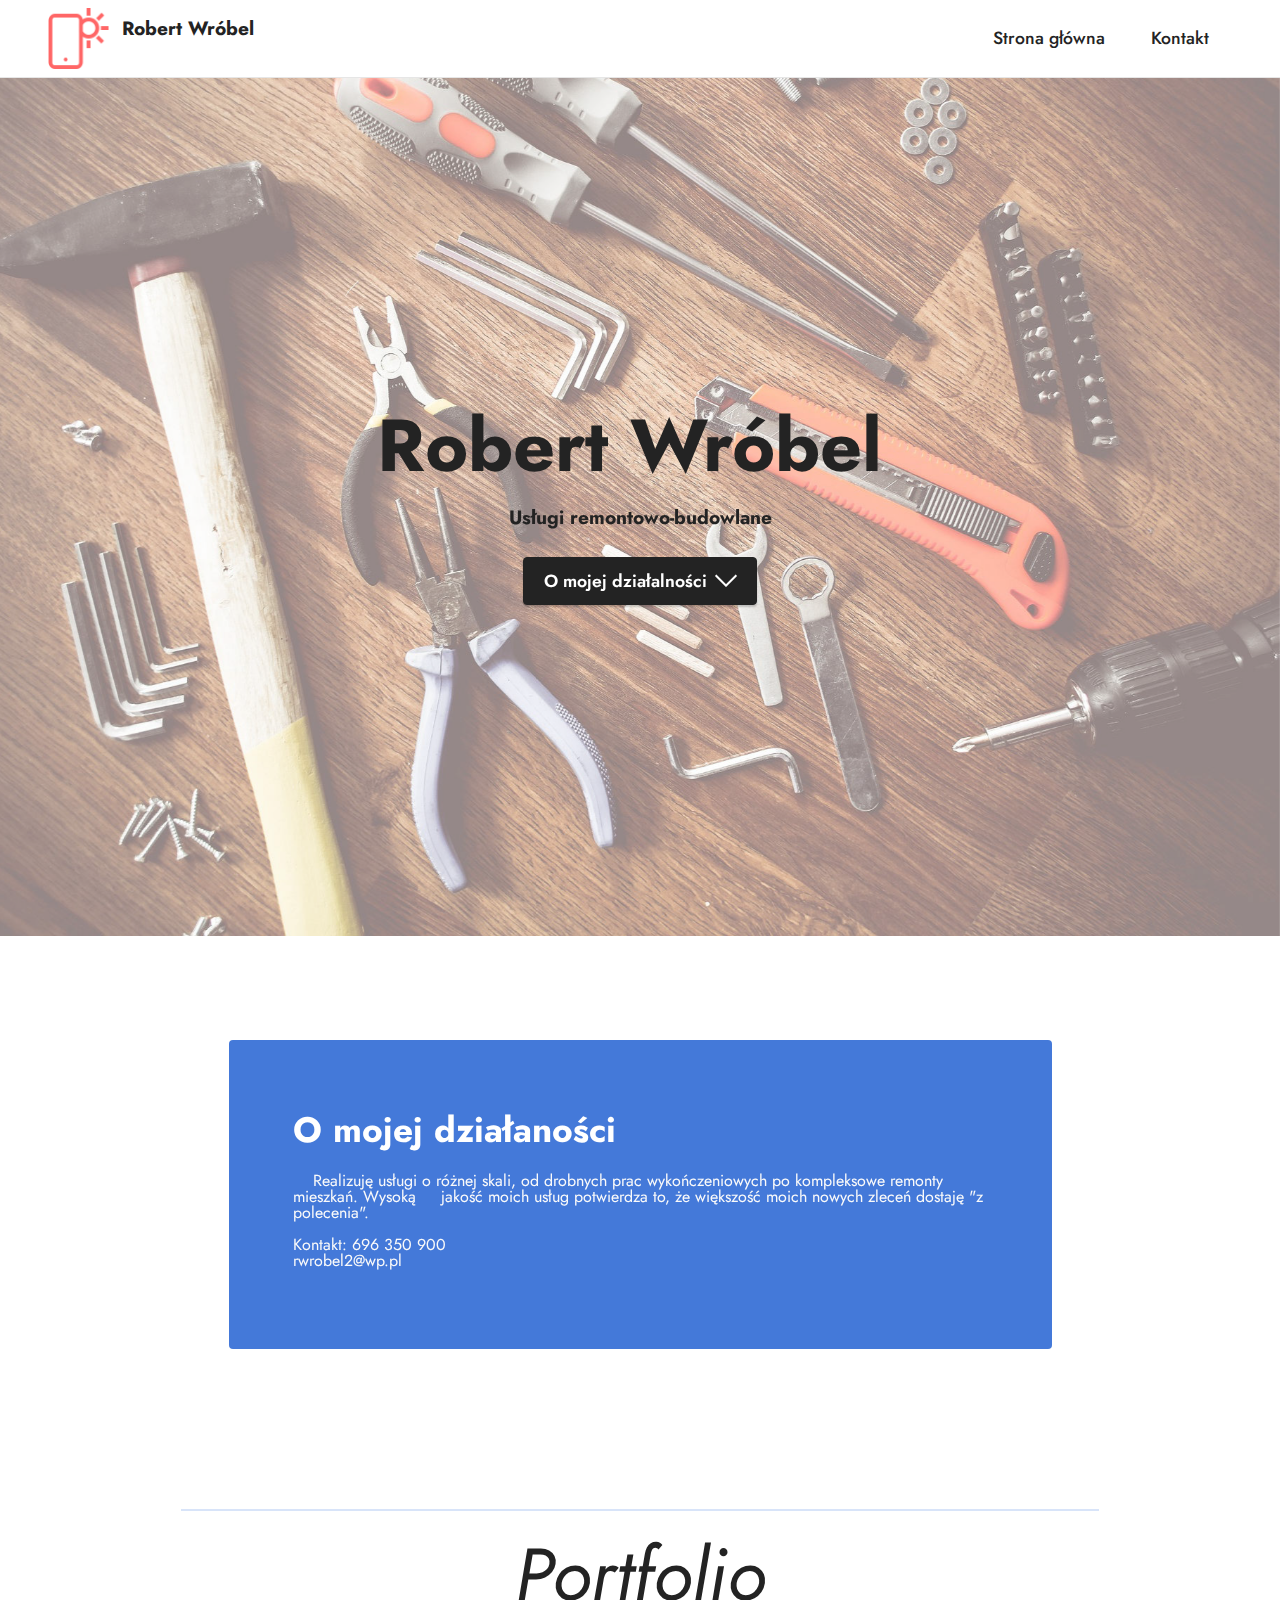
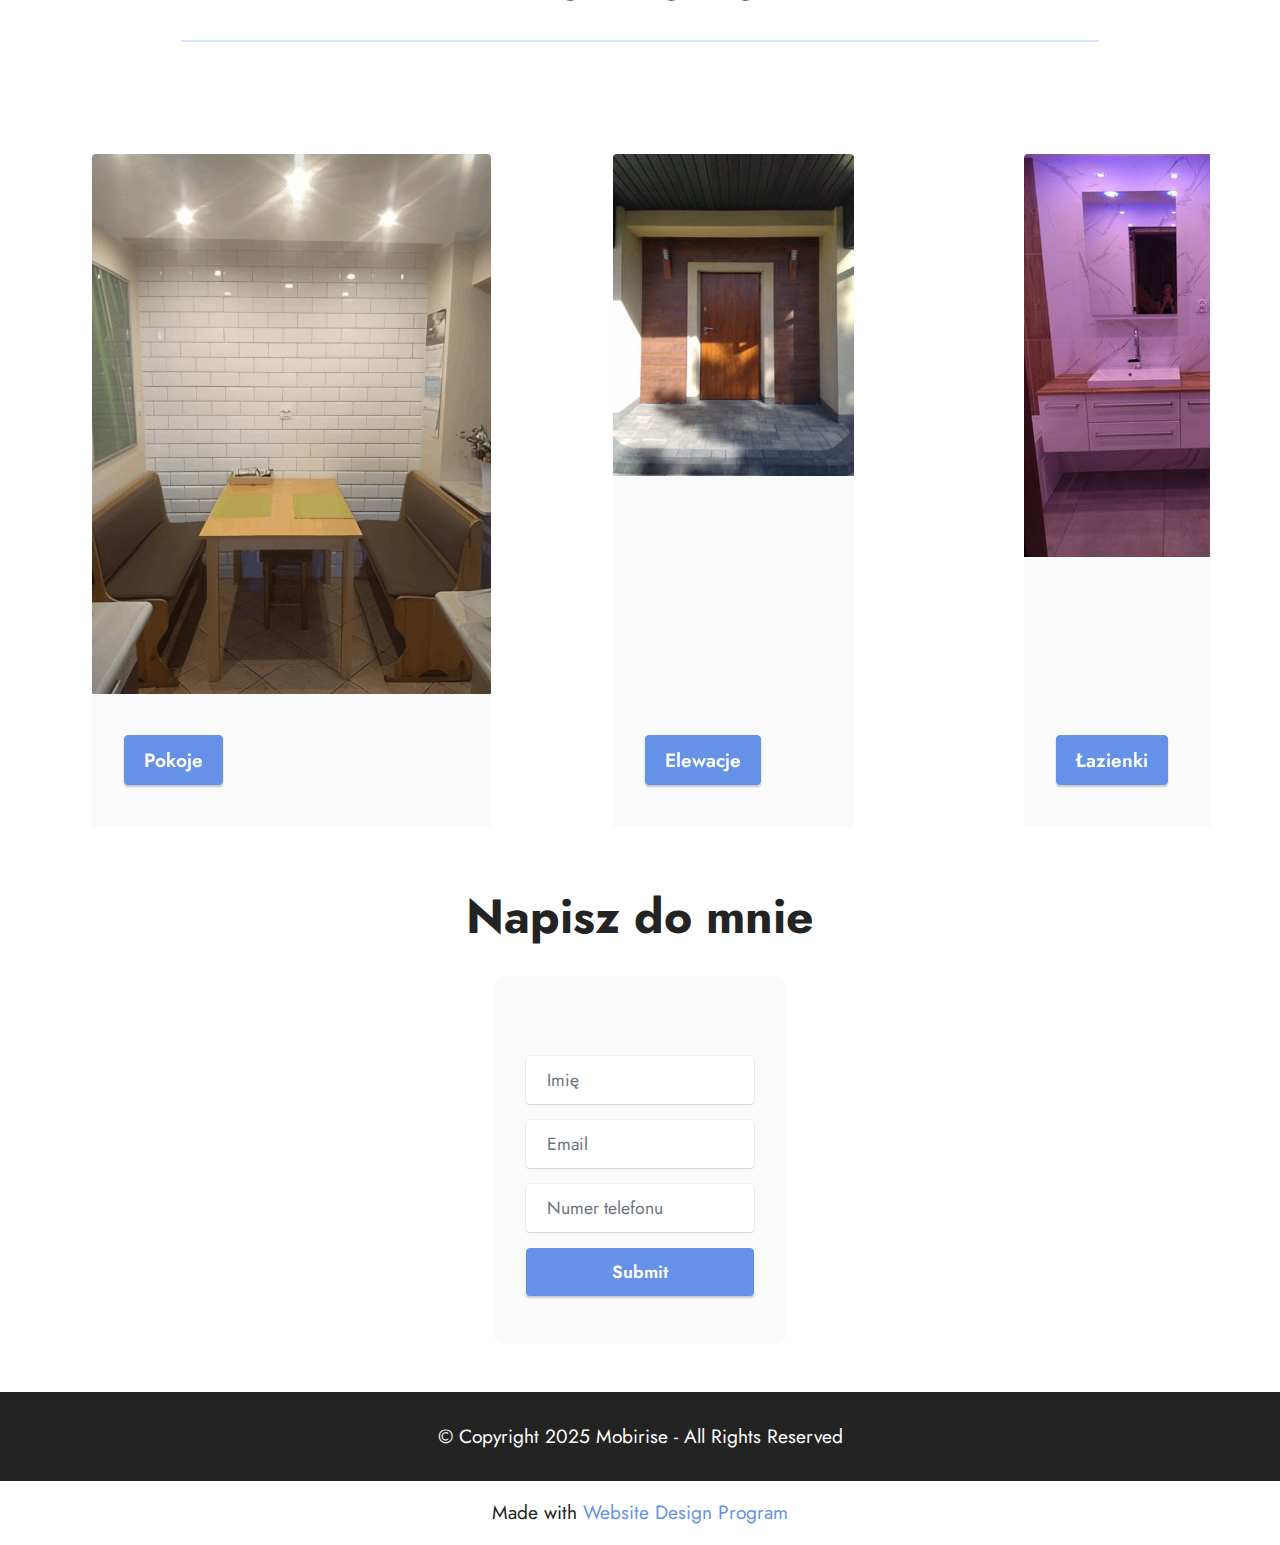
==== index.html @ 6fc80971 "Add files via upload" ====
<!DOCTYPE html>
<html  >
<head>
  <!-- Site made with Mobirise Website Builder v5.7.12, https://mobirise.com -->
  <meta charset="UTF-8">
  <meta http-equiv="X-UA-Compatible" content="IE=edge">
  <meta name="generator" content="Mobirise v5.7.12, mobirise.com">
  <meta name="viewport" content="width=device-width, initial-scale=1, minimum-scale=1">
  <link rel="shortcut icon" href="assets/images/logo.png" type="image/x-icon">
  <meta name="description" content="">
  
  
  <title>Strona główna</title>
  <link rel="stylesheet" href="assets/web/assets/mobirise-icons2/mobirise2.css">
  <link rel="stylesheet" href="assets/bootstrap/css/bootstrap.min.css">
  <link rel="stylesheet" href="assets/bootstrap/css/bootstrap-grid.min.css">
  <link rel="stylesheet" href="assets/bootstrap/css/bootstrap-reboot.min.css">
  <link rel="stylesheet" href="assets/parallax/jarallax.css">
  <link rel="stylesheet" href="assets/dropdown/css/style.css">
  <link rel="stylesheet" href="assets/socicon/css/styles.css">
  <link rel="stylesheet" href="assets/theme/css/style.css">
  <link rel="preload" href="https://fonts.googleapis.com/css?family=Jost:100,200,300,400,500,600,700,800,900,100i,200i,300i,400i,500i,600i,700i,800i,900i&display=swap" as="style" onload="this.onload=null;this.rel='stylesheet'">
  <noscript><link rel="stylesheet" href="https://fonts.googleapis.com/css?family=Jost:100,200,300,400,500,600,700,800,900,100i,200i,300i,400i,500i,600i,700i,800i,900i&display=swap"></noscript>
  <link rel="preload" as="style" href="assets/mobirise/css/mbr-additional.css"><link rel="stylesheet" href="assets/mobirise/css/mbr-additional.css" type="text/css">

  
  
  
</head>
<body>
  
  <section data-bs-version="5.1" class="menu cid-s48OLK6784" once="menu" id="menu1-h">
    
    <nav class="navbar navbar-dropdown navbar-fixed-top navbar-expand-lg">
        <div class="container-fluid">
            <div class="navbar-brand">
                <span class="navbar-logo">
                    <a href="https://mobiri.se">
                        <img src="assets/images/logo.png" alt="Mobirise Website Builder" style="height: 3.8rem;">
                    </a>
                </span>
                <span class="navbar-caption-wrap"><a class="navbar-caption text-black text-primary display-7" href="index.html">Robert Wróbel<br><br></a></span>
            </div>
            <button class="navbar-toggler" type="button" data-toggle="collapse" data-bs-toggle="collapse" data-target="#navbarSupportedContent" data-bs-target="#navbarSupportedContent" aria-controls="navbarNavAltMarkup" aria-expanded="false" aria-label="Toggle navigation">
                <div class="hamburger">
                    <span></span>
                    <span></span>
                    <span></span>
                    <span></span>
                </div>
            </button>
            <div class="collapse navbar-collapse" id="navbarSupportedContent">
                <ul class="navbar-nav nav-dropdown nav-right" data-app-modern-menu="true"><li class="nav-item"><a class="nav-link link text-black text-primary display-4" href="index.html">Strona główna</a></li>
                    <li class="nav-item"><a class="nav-link link text-black text-primary display-4" href="index.html#form7-m">Kontakt</a></li></ul>
                
                
            </div>
        </div>
    </nav>

</section>

<section data-bs-version="5.1" class="header1 cid-s48MCQYojq mbr-fullscreen mbr-parallax-background" id="header1-f">

    

    <div class="mbr-overlay" style="opacity: 0.4; background-color: rgb(255, 255, 255);"></div>

    <div class="align-center container">
        <div class="row justify-content-center">
            <div class="col-12 col-lg-8">
                <h1 class="mbr-section-title mbr-fonts-style mb-3 display-1"><strong>Robert Wróbel&nbsp;</strong></h1>
                
                <p class="mbr-text mbr-fonts-style display-7"><strong>Usługi remontowo-budowlane</strong></p>
                <div class="mbr-section-btn mt-3"><a class="btn btn-black display-4" href="index.html#content15-l"><span class="mobi-mbri mobi-mbri-arrow-down mbr-iconfont mbr-iconfont-btn"></span>O mojej działalności</a></div>
            </div>
        </div>
    </div>
</section>

<section data-bs-version="5.1" class="content15 cid-tux45OP2Up" id="content15-l">

    

    
    
    <div class="container">
        <div class="row justify-content-center">
            <div class="card col-md-12 col-lg-9">
                <div class="card-wrapper">
                    <div class="card-box align-left">
                        <h4 class="card-title mbr-fonts-style mbr-white mb-3 display-5"><strong>O mojej działaności</strong></h4>
                        <p>&nbsp;&nbsp;&nbsp;&nbsp;Realizuję usługi o różnej skali, od drobnych prac wykończeniowych po kompleksowe remonty mieszkań. Wysoką &nbsp;&nbsp;&nbsp;&nbsp;jakość moich usług potwierdza to, że większość moich nowych zleceń dostaję "z polecenia".
<br>     
<br>Kontakt: 696 350 900
<br>                rwrobel2@wp.pl</p><p></p>
                        
                    </div>
                </div>
            </div>
        </div>
    </div>
</section>

<section data-bs-version="5.1" class="content6 cid-tuxdPsAGMu" id="content6-11">
    
    <div class="container">
        <div class="row justify-content-center">
            <div class="col-md-12 col-lg-10">
                <hr class="line">
                <p class="mbr-text align-center mbr-fonts-style my-4 display-1">
                    <em>Portfolio</em></p>
                <hr class="line">
            </div>
        </div>
    </div>
</section>

<section data-bs-version="5.1" class="slider4 mbr-embla cid-tv789LrZRA" id="slider4-13">
    
    
    <div class="position-relative text-center">
        
        <div class="embla mt-4" data-skip-snaps="true" data-align="center" data-contain-scroll="trimSnaps" data-auto-play-interval="5">
            <div class="embla__viewport container">
                <div class="embla__container">
                    
                    
                    <div class="embla__slide slider-image item active" style="margin-left: 1rem; margin-right: 1rem;">
                        <div class="slide-content">
                            <div class="item-wrapper">
                                <div class="item-img">
                                    <img src="assets/images/zrzut-ekranu-2023-01-30-183225-399x540.png" alt="Mobirise Website Builder" data-slide-to="0" data-bs-slide-to="0">
                                </div>
                            </div>
                            <div class="item-content">
                                
                                
                                
                            </div>
                            <div class="mbr-section-btn item-footer mt-2"><a href="pokoje.html" class="btn btn-primary item-btn display-7">Pokoje</a></div>
                        </div>
                    </div><div class="embla__slide slider-image item" style="margin-left: 1rem; margin-right: 1rem;">
                        <div class="slide-content">
                            <div class="item-wrapper">
                                <div class="item-img">
                                    <img src="assets/images/326746802-526355072921376-268804166433820709-n-241x322.jpg" alt="Mobirise Website Builder" data-slide-to="1" data-bs-slide-to="1">
                                </div>
                            </div>
                            <div class="item-content">
                                
                                
                                
                            </div>
                            <div class="mbr-section-btn item-footer mt-2"><a href="page3.html" class="btn btn-primary item-btn display-7">Elewacje</a></div>
                        </div>
                    </div><div class="embla__slide slider-image item" style="margin-left: 1rem; margin-right: 1rem;">
                        <div class="slide-content">
                            <div class="item-wrapper">
                                <div class="item-img">
                                    <img src="assets/images/326949287-3337576243132245-8716366580008917002-n-302x403.jpg" alt="Mobirise Website Builder" data-slide-to="0" data-bs-slide-to="0">
                                </div>
                            </div>
                            <div class="item-content">
                                
                                
                                
                            </div>
                            <div class="mbr-section-btn item-footer mt-2"><a href="lazienki.html" class="btn btn-primary item-btn display-7">Łazienki</a></div>
                        </div>
                    </div>
                    
                </div>
            </div>
            <button class="embla__button embla__button--prev">
                <span class="mobi-mbri mobi-mbri-arrow-prev mbr-iconfont" aria-hidden="true"></span>
                <span class="sr-only visually-hidden visually-hidden">Previous</span>
            </button>
            <button class="embla__button embla__button--next">
                <span class="mobi-mbri mobi-mbri-arrow-next mbr-iconfont" aria-hidden="true"></span>
                <span class="sr-only visually-hidden visually-hidden">Next</span>
            </button>
        </div>
    </div>
</section>

<section data-bs-version="5.1" class="form7 cid-tux4yoYVam" id="form7-m">
    
    
    <div class="container">
        <div class="mbr-section-head">
            <h3 class="mbr-section-title mbr-fonts-style align-center mb-0 display-2">
                <strong>Napisz do mnie</strong></h3>
            
        </div>
        <div class="row justify-content-center mt-4">
            <div class="col-lg-8 mx-auto mbr-form" data-form-type="formoid">
                <form action="https://mobirise.eu/" method="POST" class="mbr-form form-with-styler mx-auto" data-form-title="Form Name"><input type="hidden" name="email" data-form-email="true" value="JzW8FlviLFvSCgoPWXh3o+Fvht8se5a6phlQf7OPJPvnVdCBbpchn88rn/I0ZXKbi/KLEJjmMRMumKN4Ha7NkJmbEX9E3J4EGrkd2JS1GinB0fbEbDfRfJUutS1zzSpu">
                    <p class="mbr-text mbr-fonts-style align-center mb-4 display-7"></p>
                    <div class="row">
                        <div hidden="hidden" data-form-alert="" class="alert alert-success col-12">(wiadomość)</div>
                        <div hidden="hidden" data-form-alert-danger="" class="alert alert-danger col-12">
                            Oops...! some problem!
                        </div>
                    </div>
                    <div class="dragArea row">
                        <div class="col-lg-12 col-md-12 col-sm-12 form-group mb-3" data-for="name">
                            <input type="text" name="name" placeholder="Imię" data-form-field="name" class="form-control" value="" id="name-form7-m">
                        </div>
                        <div class="col-lg-12 col-md-12 col-sm-12 form-group mb-3" data-for="email">
                            <input type="email" name="email" placeholder="Email" data-form-field="email" class="form-control" value="" id="email-form7-m">
                        </div>
                        <div data-for="phone" class="col-lg-12 col-md-12 col-sm-12 form-group mb-3">
                            <input type="tel" name="phone" placeholder="Numer telefonu" data-form-field="phone" class="form-control" value="" id="phone-form7-m">
                        </div>
                        <div class="col-auto mbr-section-btn align-center">
                            <button type="submit" class="btn btn-primary display-4">Submit</button>
                        </div>
                    </div>
                </form>
            </div>
        </div>
    </div>
</section>

<section data-bs-version="5.1" class="footer7 cid-tuxdYWgk5I" once="footers" id="footer7-12">

    

    

    <div class="container">
        <div class="media-container-row align-center mbr-white">
            <div class="col-12">
                <p class="mbr-text mb-0 mbr-fonts-style display-7">
                    © Copyright 2025 Mobirise - All Rights Reserved
                </p>
            </div>
        </div>
    </div>
</section><section class="display-7" style="padding: 0;align-items: center;justify-content: center;flex-wrap: wrap;    align-content: center;display: flex;position: relative;height: 4rem;"><a href="https://mobiri.se/" style="flex: 1 1;height: 4rem;position: absolute;width: 100%;z-index: 1;"><img alt="" style="height: 4rem;" src="[data-uri]"></a><p style="margin: 0;text-align: center;" class="display-7">Made with &#8204;</p><a style="z-index:1" href="https://mobirise.com/builder/web-design-program.html">Website Design Program</a></section><script src="assets/bootstrap/js/bootstrap.bundle.min.js"></script>  <script src="assets/parallax/jarallax.js"></script>  <script src="assets/smoothscroll/smooth-scroll.js"></script>  <script src="assets/ytplayer/index.js"></script>  <script src="assets/dropdown/js/navbar-dropdown.js"></script>  <script src="assets/embla/embla.min.js"></script>  <script src="assets/embla/script.js"></script>  <script src="assets/theme/js/script.js"></script>  <script src="assets/formoid/formoid.min.js"></script>  
  
  
</body>
</html>
---- assets/web/assets/mobirise-icons2/mobirise2.css ----
@font-face {
  font-family: 'Moririse2';
  font-display: swap;
  src:  url('mobirise2.eot?f2bix4');
  src:  url('mobirise2.eot?f2bix4#iefix') format('embedded-opentype'),
    url('mobirise2.ttf?f2bix4') format('truetype'),
    url('mobirise2.woff?f2bix4') format('woff'),
    url('mobirise2.svg?f2bix4#mobirise2') format('svg');
  font-weight: normal;
  font-style: normal;
}

[class^="mobi-"], [class*=" mobi-"] {
  /* use !important to prevent issues with browser extensions that change fonts */
  font-family: 'Moririse2' !important;
  speak: none;
  font-style: normal;
  font-weight: normal;
  font-variant: normal;
  text-transform: none;
  line-height: 1;

  /* Better Font Rendering =========== */
  -webkit-font-smoothing: antialiased;
  -moz-osx-font-smoothing: grayscale;
}

.mobi-mbri-add-submenu:before {
  content: "\e900";
}
.mobi-mbri-alert:before {
  content: "\e901";
}
.mobi-mbri-align-center:before {
  content: "\e902";
}
.mobi-mbri-align-justify:before {
  content: "\e903";
}
.mobi-mbri-align-left:before {
  content: "\e904";
}
.mobi-mbri-align-right:before {
  content: "\e905";
}
.mobi-mbri-android:before {
  content: "\e906";
}
.mobi-mbri-apple:before {
  content: "\e907";
}
.mobi-mbri-arrow-down:before {
  content: "\e908";
}
.mobi-mbri-arrow-next:before {
  content: "\e909";
}
.mobi-mbri-arrow-prev:before {
  content: "\e90a";
}
.mobi-mbri-arrow-up:before {
  content: "\e90b";
}
.mobi-mbri-bold:before {
  content: "\e90c";
}
.mobi-mbri-bookmark:before {
  content: "\e90d";
}
.mobi-mbri-bootstrap:before {
  content: "\e90e";
}
.mobi-mbri-briefcase:before {
  content: "\e90f";
}
.mobi-mbri-browse:before {
  content: "\e910";
}
.mobi-mbri-bulleted-list:before {
  content: "\e911";
}
.mobi-mbri-calendar:before {
  content: "\e912";
}
.mobi-mbri-camera:before {
  content: "\e913";
}
.mobi-mbri-cart-add:before {
  content: "\e914";
}
.mobi-mbri-cart-full:before {
  content: "\e915";
}
.mobi-mbri-cash:before {
  content: "\e916";
}
.mobi-mbri-change-style:before {
  content: "\e917";
}
.mobi-mbri-chat:before {
  content: "\e918";
}
.mobi-mbri-clock:before {
  content: "\e919";
}
.mobi-mbri-close:before {
  content: "\e91a";
}
.mobi-mbri-cloud:before {
  content: "\e91b";
}
.mobi-mbri-code:before {
  content: "\e91c";
}
.mobi-mbri-contact-form:before {
  content: "\e91d";
}
.mobi-mbri-credit-card:before {
  content: "\e91e";
}
.mobi-mbri-cursor-click:before {
  content: "\e91f";
}
.mobi-mbri-cust-feedback:before {
  content: "\e920";
}
.mobi-mbri-database:before {
  content: "\e921";
}
.mobi-mbri-delivery:before {
  content: "\e922";
}
.mobi-mbri-desktop:before {
  content: "\e923";
}
.mobi-mbri-devices:before {
  content: "\e924";
}
.mobi-mbri-down:before {
  content: "\e925";
}
.mobi-mbri-download-2:before {
  content: "\e926";
}
.mobi-mbri-download:before {
  content: "\e927";
}
.mobi-mbri-drag-n-drop-2:before {
  content: "\e928";
}
.mobi-mbri-drag-n-drop:before {
  content: "\e929";
}
.mobi-mbri-edit-2:before {
  content: "\e92a";
}
.mobi-mbri-edit:before {
  content: "\e92b";
}
.mobi-mbri-error:before {
  content: "\e92c";
}
.mobi-mbri-extension:before {
  content: "\e92d";
}
.mobi-mbri-features:before {
  content: "\e92e";
}
.mobi-mbri-file:before {
  content: "\e92f";
}
.mobi-mbri-flag:before {
  content: "\e930";
}
.mobi-mbri-folder:before {
  content: "\e931";
}
.mobi-mbri-gift:before {
  content: "\e932";
}
.mobi-mbri-github:before {
  content: "\e933";
}
.mobi-mbri-globe-2:before {
  content: "\e934";
}
.mobi-mbri-globe:before {
  content: "\e935";
}
.mobi-mbri-growing-chart:before {
  content: "\e936";
}
.mobi-mbri-hearth:before {
  content: "\e937";
}
.mobi-mbri-help:before {
  content: "\e938";
}
.mobi-mbri-home:before {
  content: "\e939";
}
.mobi-mbri-hot-cup:before {
  content: "\e93a";
}
.mobi-mbri-idea:before {
  content: "\e93b";
}
.mobi-mbri-image-gallery:before {
  content: "\e93c";
}
.mobi-mbri-image-slider:before {
  content: "\e93d";
}
.mobi-mbri-info:before {
  content: "\e93e";
}
.mobi-mbri-italic:before {
  content: "\e93f";
}
.mobi-mbri-key:before {
  content: "\e940";
}
.mobi-mbri-laptop:before {
  content: "\e941";
}
.mobi-mbri-layers:before {
  content: "\e942";
}
.mobi-mbri-left-right:before {
  content: "\e943";
}
.mobi-mbri-left:before {
  content: "\e944";
}
.mobi-mbri-letter:before {
  content: "\e945";
}
.mobi-mbri-like:before {
  content: "\e946";
}
.mobi-mbri-link:before {
  content: "\e947";
}
.mobi-mbri-lock:before {
  content: "\e948";
}
.mobi-mbri-login:before {
  content: "\e949";
}
.mobi-mbri-logout:before {
  content: "\e94a";
}
.mobi-mbri-magic-stick:before {
  content: "\e94b";
}
.mobi-mbri-map-pin:before {
  content: "\e94c";
}
.mobi-mbri-menu:before {
  content: "\e94d";
}
.mobi-mbri-mobile-2:before {
  content: "\e94e";
}
.mobi-mbri-mobile-horizontal:before {
  content: "\e94f";
}
.mobi-mbri-mobile:before {
  content: "\e950";
}
.mobi-mbri-mobirise:before {
  content: "\e951";
}
.mobi-mbri-more-horizontal:before {
  content: "\e952";
}
.mobi-mbri-more-vertical:before {
  content: "\e953";
}
.mobi-mbri-music:before {
  content: "\e954";
}
.mobi-mbri-new-file:before {
  content: "\e955";
}
.mobi-mbri-numbered-list:before {
  content: "\e956";
}
.mobi-mbri-opened-folder:before {
  content: "\e957";
}
.mobi-mbri-pages:before {
  content: "\e958";
}
.mobi-mbri-paper-plane:before {
  content: "\e959";
}
.mobi-mbri-paperclip:before {
  content: "\e95a";
}
.mobi-mbri-phone:before {
  content: "\e95b";
}
.mobi-mbri-photo:before {
  content: "\e95c";
}
.mobi-mbri-photos:before {
  content: "\e95d";
}
.mobi-mbri-pin:before {
  content: "\e95e";
}
.mobi-mbri-play:before {
  content: "\e95f";
}
.mobi-mbri-plus:before {
  content: "\e960";
}
.mobi-mbri-preview:before {
  content: "\e961";
}
.mobi-mbri-print:before {
  content: "\e962";
}
.mobi-mbri-protect:before {
  content: "\e963";
}
.mobi-mbri-question:before {
  content: "\e964";
}
.mobi-mbri-quote-left:before {
  content: "\e965";
}
.mobi-mbri-quote-right:before {
  content: "\e966";
}
.mobi-mbri-redo:before {
  content: "\e967";
}
.mobi-mbri-refresh:before {
  content: "\e968";
}
.mobi-mbri-responsive-2:before {
  content: "\e969";
}
.mobi-mbri-responsive:before {
  content: "\e96a";
}
.mobi-mbri-right:before {
  content: "\e96b";
}
.mobi-mbri-rocket:before {
  content: "\e96c";
}
.mobi-mbri-sad-face:before {
  content: "\e96d";
}
.mobi-mbri-sale:before {
  content: "\e96e";
}
.mobi-mbri-save:before {
  content: "\e96f";
}
.mobi-mbri-search:before {
  content: "\e970";
}
.mobi-mbri-setting-2:before {
  content: "\e971";
}
.mobi-mbri-setting-3:before {
  content: "\e972";
}
.mobi-mbri-setting:before {
  content: "\e973";
}
.mobi-mbri-share:before {
  content: "\e974";
}
.mobi-mbri-shopping-bag:before {
  content: "\e975";
}
.mobi-mbri-shopping-basket:before {
  content: "\e976";
}
.mobi-mbri-shopping-cart:before {
  content: "\e977";
}
.mobi-mbri-sites:before {
  content: "\e978";
}
.mobi-mbri-smile-face:before {
  content: "\e979";
}
.mobi-mbri-speed:before {
  content: "\e97a";
}
.mobi-mbri-star:before {
  content: "\e97b";
}
.mobi-mbri-success:before {
  content: "\e97c";
}
.mobi-mbri-sun:before {
  content: "\e97d";
}
.mobi-mbri-sun2:before {
  content: "\e97e";
}
.mobi-mbri-tablet-vertical:before {
  content: "\e97f";
}
.mobi-mbri-tablet:before {
  content: "\e980";
}
.mobi-mbri-target:before {
  content: "\e981";
}
.mobi-mbri-timer:before {
  content: "\e982";
}
.mobi-mbri-to-ftp:before {
  content: "\e983";
}
.mobi-mbri-to-local-drive:before {
  content: "\e984";
}
.mobi-mbri-touch-swipe:before {
  content: "\e985";
}
.mobi-mbri-touch:before {
  content: "\e986";
}
.mobi-mbri-trash:before {
  content: "\e987";
}
.mobi-mbri-underline:before {
  content: "\e988";
}
.mobi-mbri-undo:before {
  content: "\e989";
}
.mobi-mbri-unlink:before {
  content: "\e98a";
}
.mobi-mbri-unlock:before {
  content: "\e98b";
}
.mobi-mbri-up-down:before {
  content: "\e98c";
}
.mobi-mbri-up:before {
  content: "\e98d";
}
.mobi-mbri-update:before {
  content: "\e98e";
}
.mobi-mbri-upload-2:before {
  content: "\e98f";
}
.mobi-mbri-upload:before {
  content: "\e990";
}
.mobi-mbri-user-2:before {
  content: "\e991";
}
.mobi-mbri-user:before {
  content: "\e992";
}
.mobi-mbri-users:before {
  content: "\e993";
}
.mobi-mbri-video-play:before {
  content: "\e994";
}
.mobi-mbri-video:before {
  content: "\e995";
}
.mobi-mbri-watch:before {
  content: "\e996";
}
.mobi-mbri-website-theme-2:before {
  content: "\e997";
}
.mobi-mbri-website-theme:before {
  content: "\e998";
}
.mobi-mbri-wifi:before {
  content: "\e999";
}
.mobi-mbri-windows:before {
  content: "\e99a";
}
.mobi-mbri-zoom-in:before {
  content: "\e99b";
}
.mobi-mbri-zoom-out:before {
  content: "\e99c";
}
---- assets/parallax/jarallax.css ----
.jarallax {
    position: relative;
    z-index: 0;
}
.jarallax > .jarallax-img {
    position: absolute;
    object-fit: cover;
    /* support for plugin https://github.com/bfred-it/object-fit-images */
    font-family: 'object-fit: cover;';
    top: 0;
    left: 0;
    width: 100%;
    height: 100%;
    z-index: -1;
}
---- assets/dropdown/css/style.css ----
.navbar-dropdown {
  left: 0;
  padding: 0;
  position: absolute;
  right: 0;
  top: 0;
  transition: all 0.45s ease;
  z-index: 1030;
  background: #282828; }
  .navbar-dropdown .navbar-logo {
    margin-right: 0.8rem;
    transition: margin 0.3s ease-in-out;
    vertical-align: middle; }
    .navbar-dropdown .navbar-logo img {
      height: 3.125rem;
      transition: all 0.3s ease-in-out; }
    .navbar-dropdown .navbar-logo.mbr-iconfont {
      font-size: 3.125rem;
      line-height: 3.125rem; }
  .navbar-dropdown .navbar-caption {
    font-weight: 700;
    white-space: normal;
    vertical-align: -4px;
    line-height: 3.125rem !important; }
    .navbar-dropdown .navbar-caption, .navbar-dropdown .navbar-caption:hover {
      color: inherit;
      text-decoration: none; }
  .navbar-dropdown .mbr-iconfont + .navbar-caption {
    vertical-align: -1px; }
  .navbar-dropdown.navbar-fixed-top {
    position: fixed; }
  .navbar-dropdown .navbar-brand span {
    vertical-align: -4px; }
  .navbar-dropdown.bg-color.transparent {
    background: none; }
  .navbar-dropdown.navbar-short .navbar-brand {
    padding: 0.625rem 0; }
    .navbar-dropdown.navbar-short .navbar-brand span {
      vertical-align: -1px; }
  .navbar-dropdown.navbar-short .navbar-caption {
    line-height: 2.375rem !important;
    vertical-align: -2px; }
  .navbar-dropdown.navbar-short .navbar-logo {
    margin-right: 0.5rem; }
    .navbar-dropdown.navbar-short .navbar-logo img {
      height: 2.375rem; }
    .navbar-dropdown.navbar-short .navbar-logo.mbr-iconfont {
      font-size: 2.375rem;
      line-height: 2.375rem; }
  .navbar-dropdown.navbar-short .mbr-table-cell {
    height: 3.625rem; }
  .navbar-dropdown .navbar-close {
    left: 0.6875rem;
    position: fixed;
    top: 0.75rem;
    z-index: 1000; }
  .navbar-dropdown .hamburger-icon {
    content: "";
    display: inline-block;
    vertical-align: middle;
    width: 16px;
    -webkit-box-shadow: 0 -6px 0 1px #282828,0 0 0 1px #282828,0 6px 0 1px #282828;
    -moz-box-shadow: 0 -6px 0 1px #282828,0 0 0 1px #282828,0 6px 0 1px #282828;
    box-shadow: 0 -6px 0 1px #282828,0 0 0 1px #282828,0 6px 0 1px #282828; }

.dropdown-menu .dropdown-toggle[data-toggle="dropdown-submenu"]::after {
  border-bottom: 0.35em solid transparent;
  border-left: 0.35em solid;
  border-right: 0;
  border-top: 0.35em solid transparent;
  margin-left: 0.3rem; }

.dropdown-menu .dropdown-item:focus {
  outline: 0; }

.nav-dropdown {
  font-size: 0.75rem;
  font-weight: 500;
  height: auto !important; }
  .nav-dropdown .nav-btn {
    padding-left: 1rem; }
  .nav-dropdown .link {
    margin: .667em 1.667em;
    font-weight: 500;
    padding: 0;
    transition: color .2s ease-in-out; }
    .nav-dropdown .link.dropdown-toggle {
      margin-right: 2.583em; }
      .nav-dropdown .link.dropdown-toggle::after {
        margin-left: .25rem;
        border-top: 0.35em solid;
        border-right: 0.35em solid transparent;
        border-left: 0.35em solid transparent;
        border-bottom: 0; }
      .nav-dropdown .link.dropdown-toggle[aria-expanded="true"] {
        margin: 0;
        padding: 0.667em 3.263em  0.667em 1.667em; }
  .nav-dropdown .link::after,
  .nav-dropdown .dropdown-item::after {
    color: inherit; }
  .nav-dropdown .btn {
    font-size: 0.75rem;
    font-weight: 700;
    letter-spacing: 0;
    margin-bottom: 0;
    padding-left: 1.25rem;
    padding-right: 1.25rem; }
  .nav-dropdown .dropdown-menu {
    border-radius: 0;
    border: 0;
    left: 0;
    margin: 0;
    padding-bottom: 1.25rem;
    padding-top: 1.25rem;
    position: relative; }
  .nav-dropdown .dropdown-submenu {
    margin-left: 0.125rem;
    top: 0; }
  .nav-dropdown .dropdown-item {
    font-weight: 500;
    line-height: 2;
    padding: 0.3846em 4.615em 0.3846em 1.5385em;
    position: relative;
    transition: color .2s ease-in-out, background-color .2s ease-in-out; }
    .nav-dropdown .dropdown-item::after {
      margin-top: -0.3077em;
      position: absolute;
      right: 1.1538em;
      top: 50%; }
    .nav-dropdown .dropdown-item:focus, .nav-dropdown .dropdown-item:hover {
      background: none; }

@media (max-width: 767px) {
  .nav-dropdown.navbar-toggleable-sm {
    bottom: 0;
    display: none;
    left: 0;
    overflow-x: hidden;
    position: fixed;
    top: 0;
    transform: translateX(-100%);
    -ms-transform: translateX(-100%);
    -webkit-transform: translateX(-100%);
    width: 18.75rem;
    z-index: 999; } }
.nav-dropdown.navbar-toggleable-xl {
  bottom: 0;
  display: none;
  left: 0;
  overflow-x: hidden;
  position: fixed;
  top: 0;
  transform: translateX(-100%);
  -ms-transform: translateX(-100%);
  -webkit-transform: translateX(-100%);
  width: 18.75rem;
  z-index: 999; }

.nav-dropdown-sm {
  display: block !important;
  overflow-x: hidden;
  overflow: auto;
  padding-top: 3.875rem; }
  .nav-dropdown-sm::after {
    content: "";
    display: block;
    height: 3rem;
    width: 100%; }
  .nav-dropdown-sm.collapse.in ~ .navbar-close {
    display: block !important; }
  .nav-dropdown-sm.collapsing, .nav-dropdown-sm.collapse.in {
    transform: translateX(0);
    -ms-transform: translateX(0);
    -webkit-transform: translateX(0);
    transition: all 0.25s ease-out;
    -webkit-transition: all 0.25s ease-out;
    background: #282828; }
  .nav-dropdown-sm.collapsing[aria-expanded="false"] {
    transform: translateX(-100%);
    -ms-transform: translateX(-100%);
    -webkit-transform: translateX(-100%); }
  .nav-dropdown-sm .nav-item {
    display: block;
    margin-left: 0 !important;
    padding-left: 0; }
  .nav-dropdown-sm .link,
  .nav-dropdown-sm .dropdown-item {
    border-top: 1px dotted rgba(255, 255, 255, 0.1);
    font-size: 0.8125rem;
    line-height: 1.6;
    margin: 0 !important;
    padding: 0.875rem 2.4rem 0.875rem 1.5625rem !important;
    position: relative;
    white-space: normal; }
    .nav-dropdown-sm .link:focus, .nav-dropdown-sm .link:hover,
    .nav-dropdown-sm .dropdown-item:focus,
    .nav-dropdown-sm .dropdown-item:hover {
      background: rgba(0, 0, 0, 0.2) !important;
      color: #c0a375; }
  .nav-dropdown-sm .nav-btn {
    position: relative;
    padding: 1.5625rem 1.5625rem 0 1.5625rem; }
    .nav-dropdown-sm .nav-btn::before {
      border-top: 1px dotted rgba(255, 255, 255, 0.1);
      content: "";
      left: 0;
      position: absolute;
      top: 0;
      width: 100%; }
    .nav-dropdown-sm .nav-btn + .nav-btn {
      padding-top: 0.625rem; }
      .nav-dropdown-sm .nav-btn + .nav-btn::before {
        display: none; }
  .nav-dropdown-sm .btn {
    padding: 0.625rem 0; }
  .nav-dropdown-sm .dropdown-toggle[data-toggle="dropdown-submenu"]::after {
    margin-left: .25rem;
    border-top: 0.35em solid;
    border-right: 0.35em solid transparent;
    border-left: 0.35em solid transparent;
    border-bottom: 0; }
  .nav-dropdown-sm .dropdown-toggle[data-toggle="dropdown-submenu"][aria-expanded="true"]::after {
    border-top: 0;
    border-right: 0.35em solid transparent;
    border-left: 0.35em solid transparent;
    border-bottom: 0.35em solid; }
  .nav-dropdown-sm .dropdown-menu {
    margin: 0;
    padding: 0;
    position: relative;
    top: 0;
    left: 0;
    width: 100%;
    border: 0;
    float: none;
    border-radius: 0;
    background: none; }
  .nav-dropdown-sm .dropdown-submenu {
    left: 100%;
    margin-left: 0.125rem;
    margin-top: -1.25rem;
    top: 0; }

.navbar-toggleable-sm .nav-dropdown .dropdown-menu {
  position: absolute; }

.navbar-toggleable-sm .nav-dropdown .dropdown-submenu {
  left: 100%;
  margin-left: 0.125rem;
  margin-top: -1.25rem;
  top: 0; }

.navbar-toggleable-sm.opened .nav-dropdown .dropdown-menu {
  position: relative; }

.navbar-toggleable-sm.opened .nav-dropdown .dropdown-submenu {
  left: 0;
  margin-left: 00rem;
  margin-top: 0rem;
  top: 0; }

.is-builder .nav-dropdown.collapsing {
  transition: none !important; }
---- assets/socicon/css/styles.css ----
@charset "UTF-8";

@font-face {
  font-family: 'Socicon';
  src:  url('../fonts/socicon.eot');
  src:  url('../fonts/socicon.eot?#iefix') format('embedded-opentype'),
    url('../fonts/socicon.woff2') format('woff2'),
    url('../fonts/socicon.ttf') format('truetype'),
    url('../fonts/socicon.woff') format('woff'),
    url('../fonts/socicon.svg#socicon') format('svg');
  font-weight: normal;
  font-style: normal;
  font-display: swap;
}

[data-icon]:before {
  font-family: "socicon" !important;
  content: attr(data-icon);
  font-style: normal !important;
  font-weight: normal !important;
  font-variant: normal !important;
  text-transform: none !important;
  speak: none;
  line-height: 1;
  -webkit-font-smoothing: antialiased;
  -moz-osx-font-smoothing: grayscale;
}

[class^="socicon-"], [class*=" socicon-"] {
  /* use !important to prevent issues with browser extensions that change fonts */
  font-family: 'Socicon' !important;
  speak: none;
  font-style: normal;
  font-weight: normal;
  font-variant: normal;
  text-transform: none;
  line-height: 1;

  /* Better Font Rendering =========== */
  -webkit-font-smoothing: antialiased;
  -moz-osx-font-smoothing: grayscale;
}

.socicon-eitaa:before {
  content: "\e97c";
}
.socicon-soroush:before {
  content: "\e97d";
}
.socicon-bale:before {
  content: "\e97e";
}
.socicon-zazzle:before {
  content: "\e97b";
}
.socicon-society6:before {
  content: "\e97a";
}
.socicon-redbubble:before {
  content: "\e979";
}
.socicon-avvo:before {
  content: "\e978";
}
.socicon-stitcher:before {
  content: "\e977";
}
.socicon-googlehangouts:before {
  content: "\e974";
}
.socicon-dlive:before {
  content: "\e975";
}
.socicon-vsco:before {
  content: "\e976";
}
.socicon-flipboard:before {
  content: "\e973";
}
.socicon-ubuntu:before {
  content: "\e958";
}
.socicon-artstation:before {
  content: "\e959";
}
.socicon-invision:before {
  content: "\e95a";
}
.socicon-torial:before {
  content: "\e95b";
}
.socicon-collectorz:before {
  content: "\e95c";
}
.socicon-seenthis:before {
  content: "\e95d";
}
.socicon-googleplaymusic:before {
  content: "\e95e";
}
.socicon-debian:before {
  content: "\e95f";
}
.socicon-filmfreeway:before {
  content: "\e960";
}
.socicon-gnome:before {
  content: "\e961";
}
.socicon-itchio:before {
  content: "\e962";
}
.socicon-jamendo:before {
  content: "\e963";
}
.socicon-mix:before {
  content: "\e964";
}
.socicon-sharepoint:before {
  content: "\e965";
}
.socicon-tinder:before {
  content: "\e966";
}
.socicon-windguru:before {
  content: "\e967";
}
.socicon-cdbaby:before {
  content: "\e968";
}
.socicon-elementaryos:before {
  content: "\e969";
}
.socicon-stage32:before {
  content: "\e96a";
}
.socicon-tiktok:before {
  content: "\e96b";
}
.socicon-gitter:before {
  content: "\e96c";
}
.socicon-letterboxd:before {
  content: "\e96d";
}
.socicon-threema:before {
  content: "\e96e";
}
.socicon-splice:before {
  content: "\e96f";
}
.socicon-metapop:before {
  content: "\e970";
}
.socicon-naver:before {
  content: "\e971";
}
.socicon-remote:before {
  content: "\e972";
}
.socicon-internet:before {
  content: "\e957";
}
.socicon-moddb:before {
  content: "\e94b";
}
.socicon-indiedb:before {
  content: "\e94c";
}
.socicon-traxsource:before {
  content: "\e94d";
}
.socicon-gamefor:before {
  content: "\e94e";
}
.socicon-pixiv:before {
  content: "\e94f";
}
.socicon-myanimelist:before {
  content: "\e950";
}
.socicon-blackberry:before {
  content: "\e951";
}
.socicon-wickr:before {
  content: "\e952";
}
.socicon-spip:before {
  content: "\e953";
}
.socicon-napster:before {
  content: "\e954";
}
.socicon-beatport:before {
  content: "\e955";
}
.socicon-hackerone:before {
  content: "\e956";
}
.socicon-hackernews:before {
  content: "\e946";
}
.socicon-smashwords:before {
  content: "\e947";
}
.socicon-kobo:before {
  content: "\e948";
}
.socicon-bookbub:before {
  content: "\e949";
}
.socicon-mailru:before {
  content: "\e94a";
}
.socicon-gitlab:before {
  content: "\e945";
}
.socicon-instructables:before {
  content: "\e944";
}
.socicon-portfolio:before {
  content: "\e943";
}
.socicon-codered:before {
  content: "\e940";
}
.socicon-origin:before {
  content: "\e941";
}
.socicon-nextdoor:before {
  content: "\e942";
}
.socicon-udemy:before {
  content: "\e93f";
}
.socicon-livemaster:before {
  content: "\e93e";
}
.socicon-crunchbase:before {
  content: "\e93b";
}
.socicon-homefy:before {
  content: "\e93c";
}
.socicon-calendly:before {
  content: "\e93d";
}
.socicon-realtor:before {
  content: "\e90f";
}
.socicon-tidal:before {
  content: "\e910";
}
.socicon-qobuz:before {
  content: "\e911";
}
.socicon-natgeo:before {
  content: "\e912";
}
.socicon-mastodon:before {
  content: "\e913";
}
.socicon-unsplash:before {
  content: "\e914";
}
.socicon-homeadvisor:before {
  content: "\e915";
}
.socicon-angieslist:before {
  content: "\e916";
}
.socicon-codepen:before {
  content: "\e917";
}
.socicon-slack:before {
  content: "\e918";
}
.socicon-openaigym:before {
  content: "\e919";
}
.socicon-logmein:before {
  content: "\e91a";
}
.socicon-fiverr:before {
  content: "\e91b";
}
.socicon-gotomeeting:before {
  content: "\e91c";
}
.socicon-aliexpress:before {
  content: "\e91d";
}
.socicon-guru:before {
  content: "\e91e";
}
.socicon-appstore:before {
  content: "\e91f";
}
.socicon-homes:before {
  content: "\e920";
}
.socicon-zoom:before {
  content: "\e921";
}
.socicon-alibaba:before {
  content: "\e922";
}
.socicon-craigslist:before {
  content: "\e923";
}
.socicon-wix:before {
  content: "\e924";
}
.socicon-redfin:before {
  content: "\e925";
}
.socicon-googlecalendar:before {
  content: "\e926";
}
.socicon-shopify:before {
  content: "\e927";
}
.socicon-freelancer:before {
  content: "\e928";
}
.socicon-seedrs:before {
  content: "\e929";
}
.socicon-bing:before {
  content: "\e92a";
}
.socicon-doodle:before {
  content: "\e92b";
}
.socicon-bonanza:before {
  content: "\e92c";
}
.socicon-squarespace:before {
  content: "\e92d";
}
.socicon-toptal:before {
  content: "\e92e";
}
.socicon-gust:before {
  content: "\e92f";
}
.socicon-ask:before {
  content: "\e930";
}
.socicon-trulia:before {
  content: "\e931";
}
.socicon-loomly:before {
  content: "\e932";
}
.socicon-ghost:before {
  content: "\e933";
}
.socicon-upwork:before {
  content: "\e934";
}
.socicon-fundable:before {
  content: "\e935";
}
.socicon-booking:before {
  content: "\e936";
}
.socicon-googlemaps:before {
  content: "\e937";
}
.socicon-zillow:before {
  content: "\e938";
}
.socicon-niconico:before {
  content: "\e939";
}
.socicon-toneden:before {
  content: "\e93a";
}
.socicon-augment:before {
  content: "\e908";
}
.socicon-bitbucket:before {
  content: "\e909";
}
.socicon-fyuse:before {
  content: "\e90a";
}
.socicon-yt-gaming:before {
  content: "\e90b";
}
.socicon-sketchfab:before {
  content: "\e90c";
}
.socicon-mobcrush:before {
  content: "\e90d";
}
.socicon-microsoft:before {
  content: "\e90e";
}
.socicon-pandora:before {
  content: "\e907";
}
.socicon-messenger:before {
  content: "\e906";
}
.socicon-gamewisp:before {
  content: "\e905";
}
.socicon-bloglovin:before {
  content: "\e904";
}
.socicon-tunein:before {
  content: "\e903";
}
.socicon-gamejolt:before {
  content: "\e901";
}
.socicon-trello:before {
  content: "\e902";
}
.socicon-spreadshirt:before {
  content: "\e900";
}
.socicon-500px:before {
  content: "\e000";
}
.socicon-8tracks:before {
  content: "\e001";
}
.socicon-airbnb:before {
  content: "\e002";
}
.socicon-alliance:before {
  content: "\e003";
}
.socicon-amazon:before {
  content: "\e004";
}
.socicon-amplement:before {
  content: "\e005";
}
.socicon-android:before {
  content: "\e006";
}
.socicon-angellist:before {
  content: "\e007";
}
.socicon-apple:before {
  content: "\e008";
}
.socicon-appnet:before {
  content: "\e009";
}
.socicon-baidu:before {
  content: "\e00a";
}
.socicon-bandcamp:before {
  content: "\e00b";
}
.socicon-battlenet:before {
  content: "\e00c";
}
.socicon-mixer:before {
  content: "\e00d";
}
.socicon-bebee:before {
  content: "\e00e";
}
.socicon-bebo:before {
  content: "\e00f";
}
.socicon-behance:before {
  content: "\e010";
}
.socicon-blizzard:before {
  content: "\e011";
}
.socicon-blogger:before {
  content: "\e012";
}
.socicon-buffer:before {
  content: "\e013";
}
.socicon-chrome:before {
  content: "\e014";
}
.socicon-coderwall:before {
  content: "\e015";
}
.socicon-curse:before {
  content: "\e016";
}
.socicon-dailymotion:before {
  content: "\e017";
}
.socicon-deezer:before {
  content: "\e018";
}
.socicon-delicious:before {
  content: "\e019";
}
.socicon-deviantart:before {
  content: "\e01a";
}
.socicon-diablo:before {
  content: "\e01b";
}
.socicon-digg:before {
  content: "\e01c";
}
.socicon-discord:before {
  content: "\e01d";
}
.socicon-disqus:before {
  content: "\e01e";
}
.socicon-douban:before {
  content: "\e01f";
}
.socicon-draugiem:before {
  content: "\e020";
}
.socicon-dribbble:before {
  content: "\e021";
}
.socicon-drupal:before {
  content: "\e022";
}
.socicon-ebay:before {
  content: "\e023";
}
.socicon-ello:before {
  content: "\e024";
}
.socicon-endomodo:before {
  content: "\e025";
}
.socicon-envato:before {
  content: "\e026";
}
.socicon-etsy:before {
  content: "\e027";
}
.socicon-facebook:before {
  content: "\e028";
}
.socicon-feedburner:before {
  content: "\e029";
}
.socicon-filmweb:before {
  content: "\e02a";
}
.socicon-firefox:before {
  content: "\e02b";
}
.socicon-flattr:before {
  content: "\e02c";
}
.socicon-flickr:before {
  content: "\e02d";
}
.socicon-formulr:before {
  content: "\e02e";
}
.socicon-forrst:before {
  content: "\e02f";
}
.socicon-foursquare:before {
  content: "\e030";
}
.socicon-friendfeed:before {
  content: "\e031";
}
.socicon-github:before {
  content: "\e032";
}
.socicon-goodreads:before {
  content: "\e033";
}
.socicon-google:before {
  content: "\e034";
}
.socicon-googlescholar:before {
  content: "\e035";
}
.socicon-googlegroups:before {
  content: "\e036";
}
.socicon-googlephotos:before {
  content: "\e037";
}
.socicon-googleplus:before {
  content: "\e038";
}
.socicon-grooveshark:before {
  content: "\e039";
}
.socicon-hackerrank:before {
  content: "\e03a";
}
.socicon-hearthstone:before {
  content: "\e03b";
}
.socicon-hellocoton:before {
  content: "\e03c";
}
.socicon-heroes:before {
  content: "\e03d";
}
.socicon-smashcast:before {
  content: "\e03e";
}
.socicon-horde:before {
  content: "\e03f";
}
.socicon-houzz:before {
  content: "\e040";
}
.socicon-icq:before {
  content: "\e041";
}
.socicon-identica:before {
  content: "\e042";
}
.socicon-imdb:before {
  content: "\e043";
}
.socicon-instagram:before {
  content: "\e044";
}
.socicon-issuu:before {
  content: "\e045";
}
.socicon-istock:before {
  content: "\e046";
}
.socicon-itunes:before {
  content: "\e047";
}
.socicon-keybase:before {
  content: "\e048";
}
.socicon-lanyrd:before {
  content: "\e049";
}
.socicon-lastfm:before {
  content: "\e04a";
}
.socicon-line:before {
  content: "\e04b";
}
.socicon-linkedin:before {
  content: "\e04c";
}
.socicon-livejournal:before {
  content: "\e04d";
}
.socicon-lyft:before {
  content: "\e04e";
}
.socicon-macos:before {
  content: "\e04f";
}
.socicon-mail:before {
  content: "\e050";
}
.socicon-medium:before {
  content: "\e051";
}
.socicon-meetup:before {
  content: "\e052";
}
.socicon-mixcloud:before {
  content: "\e053";
}
.socicon-modelmayhem:before {
  content: "\e054";
}
.socicon-mumble:before {
  content: "\e055";
}
.socicon-myspace:before {
  content: "\e056";
}
.socicon-newsvine:before {
  content: "\e057";
}
.socicon-nintendo:before {
  content: "\e058";
}
.socicon-npm:before {
  content: "\e059";
}
.socicon-odnoklassniki:before {
  content: "\e05a";
}
.socicon-openid:before {
  content: "\e05b";
}
.socicon-opera:before {
  content: "\e05c";
}
.socicon-outlook:before {
  content: "\e05d";
}
.socicon-overwatch:before {
  content: "\e05e";
}
.socicon-patreon:before {
  content: "\e05f";
}
.socicon-paypal:before {
  content: "\e060";
}
.socicon-periscope:before {
  content: "\e061";
}
.socicon-persona:before {
  content: "\e062";
}
.socicon-pinterest:before {
  content: "\e063";
}
.socicon-play:before {
  content: "\e064";
}
.socicon-player:before {
  content: "\e065";
}
.socicon-playstation:before {
  content: "\e066";
}
.socicon-pocket:before {
  content: "\e067";
}
.socicon-qq:before {
  content: "\e068";
}
.socicon-quora:before {
  content: "\e069";
}
.socicon-raidcall:before {
  content: "\e06a";
}
.socicon-ravelry:before {
  content: "\e06b";
}
.socicon-reddit:before {
  content: "\e06c";
}
.socicon-renren:before {
  content: "\e06d";
}
.socicon-researchgate:before {
  content: "\e06e";
}
.socicon-residentadvisor:before {
  content: "\e06f";
}
.socicon-reverbnation:before {
  content: "\e070";
}
.socicon-rss:before {
  content: "\e071";
}
.socicon-sharethis:before {
  content: "\e072";
}
.socicon-skype:before {
  content: "\e073";
}
.socicon-slideshare:before {
  content: "\e074";
}
.socicon-smugmug:before {
  content: "\e075";
}
.socicon-snapchat:before {
  content: "\e076";
}
.socicon-songkick:before {
  content: "\e077";
}
.socicon-soundcloud:before {
  content: "\e078";
}
.socicon-spotify:before {
  content: "\e079";
}
.socicon-stackexchange:before {
  content: "\e07a";
}
.socicon-stackoverflow:before {
  content: "\e07b";
}
.socicon-starcraft:before {
  content: "\e07c";
}
.socicon-stayfriends:before {
  content: "\e07d";
}
.socicon-steam:before {
  content: "\e07e";
}
.socicon-storehouse:before {
  content: "\e07f";
}
.socicon-strava:before {
  content: "\e080";
}
.socicon-streamjar:before {
  content: "\e081";
}
.socicon-stumbleupon:before {
  content: "\e082";
}
.socicon-swarm:before {
  content: "\e083";
}
.socicon-teamspeak:before {
  content: "\e084";
}
.socicon-teamviewer:before {
  content: "\e085";
}
.socicon-technorati:before {
  content: "\e086";
}
.socicon-telegram:before {
  content: "\e087";
}
.socicon-tripadvisor:before {
  content: "\e088";
}
.socicon-tripit:before {
  content: "\e089";
}
.socicon-triplej:before {
  content: "\e08a";
}
.socicon-tumblr:before {
  content: "\e08b";
}
.socicon-twitch:before {
  content: "\e08c";
}
.socicon-twitter:before {
  content: "\e08d";
}
.socicon-uber:before {
  content: "\e08e";
}
.socicon-ventrilo:before {
  content: "\e08f";
}
.socicon-viadeo:before {
  content: "\e090";
}
.socicon-viber:before {
  content: "\e091";
}
.socicon-viewbug:before {
  content: "\e092";
}
.socicon-vimeo:before {
  content: "\e093";
}
.socicon-vine:before {
  content: "\e094";
}
.socicon-vkontakte:before {
  content: "\e095";
}
.socicon-warcraft:before {
  content: "\e096";
}
.socicon-wechat:before {
  content: "\e097";
}
.socicon-weibo:before {
  content: "\e098";
}
.socicon-whatsapp:before {
  content: "\e099";
}
.socicon-wikipedia:before {
  content: "\e09a";
}
.socicon-windows:before {
  content: "\e09b";
}
.socicon-wordpress:before {
  content: "\e09c";
}
.socicon-wykop:before {
  content: "\e09d";
}
.socicon-xbox:before {
  content: "\e09e";
}
.socicon-xing:before {
  content: "\e09f";
}
.socicon-yahoo:before {
  content: "\e0a0";
}
.socicon-yammer:before {
  content: "\e0a1";
}
.socicon-yandex:before {
  content: "\e0a2";
}
.socicon-yelp:before {
  content: "\e0a3";
}
.socicon-younow:before {
  content: "\e0a4";
}
.socicon-youtube:before {
  content: "\e0a5";
}
.socicon-zapier:before {
  content: "\e0a6";
}
.socicon-zerply:before {
  content: "\e0a7";
}
.socicon-zomato:before {
  content: "\e0a8";
}
.socicon-zynga:before {
  content: "\e0a9";
}
---- assets/theme/css/style.css ----
@charset "UTF-8";
section {
  background-color: #ffffff;
}

body {
  font-style: normal;
  line-height: 1.5;
  font-weight: 400;
  color: #232323;
  position: relative;
}

button {
  background-color: transparent;
  border-color: transparent;
}

section,
.container,
.container-fluid {
  position: relative;
  word-wrap: break-word;
}

a.mbr-iconfont:hover {
  text-decoration: none;
}

.article .lead p,
.article .lead ul,
.article .lead ol,
.article .lead pre,
.article .lead blockquote {
  margin-bottom: 0;
}

a {
  font-style: normal;
  font-weight: 400;
  cursor: pointer;
}
a, a:hover {
  text-decoration: none;
}

.mbr-section-title {
  font-style: normal;
  line-height: 1.3;
}

.mbr-section-subtitle {
  line-height: 1.3;
}

.mbr-text {
  font-style: normal;
  line-height: 1.7;
}

h1,
h2,
h3,
h4,
h5,
h6,
.display-1,
.display-2,
.display-4,
.display-5,
.display-7,
span,
p,
a {
  line-height: 1;
  word-break: break-word;
  word-wrap: break-word;
  font-weight: 400;
}

b,
strong {
  font-weight: bold;
}

input:-webkit-autofill, input:-webkit-autofill:hover, input:-webkit-autofill:focus, input:-webkit-autofill:active {
  transition-delay: 9999s;
  -webkit-transition-property: background-color, color;
  transition-property: background-color, color;
}

textarea[type=hidden] {
  display: none;
}

section {
  background-position: 50% 50%;
  background-repeat: no-repeat;
  background-size: cover;
}
section .mbr-background-video,
section .mbr-background-video-preview {
  position: absolute;
  bottom: 0;
  left: 0;
  right: 0;
  top: 0;
}

.hidden {
  visibility: hidden;
}

.mbr-z-index20 {
  z-index: 20;
}

/*! Base colors */
.mbr-white {
  color: #ffffff;
}

.mbr-black {
  color: #111111;
}

.mbr-bg-white {
  background-color: #ffffff;
}

.mbr-bg-black {
  background-color: #000000;
}

/*! Text-aligns */
.align-left {
  text-align: left;
}

.align-center {
  text-align: center;
}

.align-right {
  text-align: right;
}

/*! Font-weight  */
.mbr-light {
  font-weight: 300;
}

.mbr-regular {
  font-weight: 400;
}

.mbr-semibold {
  font-weight: 500;
}

.mbr-bold {
  font-weight: 700;
}

/*! Media  */
.media-content {
  flex-basis: 100%;
}

.media-container-row {
  display: flex;
  flex-direction: row;
  flex-wrap: wrap;
  justify-content: center;
  align-content: center;
  align-items: start;
}
.media-container-row .media-size-item {
  width: 400px;
}

.media-container-column {
  display: flex;
  flex-direction: column;
  flex-wrap: wrap;
  justify-content: center;
  align-content: center;
  align-items: stretch;
}
.media-container-column > * {
  width: 100%;
}

@media (min-width: 992px) {
  .media-container-row {
    flex-wrap: nowrap;
  }
}
figure {
  margin-bottom: 0;
  overflow: hidden;
}

figure[mbr-media-size] {
  transition: width 0.1s;
}

img,
iframe {
  display: block;
  width: 100%;
}

.card {
  background-color: transparent;
  border: none;
}

.card-box {
  width: 100%;
}

.card-img {
  text-align: center;
  flex-shrink: 0;
  -webkit-flex-shrink: 0;
}

.media {
  max-width: 100%;
  margin: 0 auto;
}

.mbr-figure {
  align-self: center;
}

.media-container > div {
  max-width: 100%;
}

.mbr-figure img,
.card-img img {
  width: 100%;
}

@media (max-width: 991px) {
  .media-size-item {
    width: auto !important;
  }

  .media {
    width: auto;
  }

  .mbr-figure {
    width: 100% !important;
  }
}
/*! Buttons */
.mbr-section-btn {
  margin-left: -0.6rem;
  margin-right: -0.6rem;
  font-size: 0;
}

.btn {
  font-weight: 600;
  border-width: 1px;
  font-style: normal;
  margin: 0.6rem 0.6rem;
  white-space: normal;
  transition: all 0.2s ease-in-out;
  display: inline-flex;
  align-items: center;
  justify-content: center;
  word-break: break-word;
}

.btn-sm {
  font-weight: 600;
  letter-spacing: 0px;
  transition: all 0.3s ease-in-out;
}

.btn-md {
  font-weight: 600;
  letter-spacing: 0px;
  transition: all 0.3s ease-in-out;
}

.btn-lg {
  font-weight: 600;
  letter-spacing: 0px;
  transition: all 0.3s ease-in-out;
}

.btn-form {
  margin: 0;
}
.btn-form:hover {
  cursor: pointer;
}

nav .mbr-section-btn {
  margin-left: 0rem;
  margin-right: 0rem;
}

/*! Btn icon margin */
.btn .mbr-iconfont,
.btn.btn-sm .mbr-iconfont {
  order: 1;
  cursor: pointer;
  margin-left: 0.5rem;
  vertical-align: sub;
}

.btn.btn-md .mbr-iconfont,
.btn.btn-md .mbr-iconfont {
  margin-left: 0.8rem;
}

.mbr-regular {
  font-weight: 400;
}

.mbr-semibold {
  font-weight: 500;
}

.mbr-bold {
  font-weight: 700;
}

[type=submit] {
  -webkit-appearance: none;
}

/*! Full-screen */
.mbr-fullscreen .mbr-overlay {
  min-height: 100vh;
}

.mbr-fullscreen {
  display: flex;
  display: -moz-flex;
  display: -ms-flex;
  display: -o-flex;
  align-items: center;
  min-height: 100vh;
  padding-top: 3rem;
  padding-bottom: 3rem;
}

/*! Map */
.map {
  height: 25rem;
  position: relative;
}
.map iframe {
  width: 100%;
  height: 100%;
}

/*! Scroll to top arrow */
.mbr-arrow-up {
  bottom: 25px;
  right: 90px;
  position: fixed;
  text-align: right;
  z-index: 5000;
  color: #ffffff;
  font-size: 22px;
}

.mbr-arrow-up a {
  background: rgba(0, 0, 0, 0.2);
  border-radius: 50%;
  color: #fff;
  display: inline-block;
  height: 60px;
  width: 60px;
  border: 2px solid #fff;
  outline-style: none !important;
  position: relative;
  text-decoration: none;
  transition: all 0.3s ease-in-out;
  cursor: pointer;
  text-align: center;
}
.mbr-arrow-up a:hover {
  background-color: rgba(0, 0, 0, 0.4);
}
.mbr-arrow-up a i {
  line-height: 60px;
}

.mbr-arrow-up-icon {
  display: block;
  color: #fff;
}

.mbr-arrow-up-icon::before {
  content: "›";
  display: inline-block;
  font-family: serif;
  font-size: 22px;
  line-height: 1;
  font-style: normal;
  position: relative;
  top: 6px;
  left: -4px;
  transform: rotate(-90deg);
}

/*! Arrow Down */
.mbr-arrow {
  position: absolute;
  bottom: 45px;
  left: 50%;
  width: 60px;
  height: 60px;
  cursor: pointer;
  background-color: rgba(80, 80, 80, 0.5);
  border-radius: 50%;
  transform: translateX(-50%);
}
@media (max-width: 767px) {
  .mbr-arrow {
    display: none;
  }
}
.mbr-arrow > a {
  display: inline-block;
  text-decoration: none;
  outline-style: none;
  -webkit-animation: arrowdown 1.7s ease-in-out infinite;
          animation: arrowdown 1.7s ease-in-out infinite;
  color: #ffffff;
}
.mbr-arrow > a > i {
  position: absolute;
  top: -2px;
  left: 15px;
  font-size: 2rem;
}

#scrollToTop a i::before {
  content: "";
  position: absolute;
  display: block;
  border-bottom: 2.5px solid #fff;
  border-left: 2.5px solid #fff;
  width: 27.8%;
  height: 27.8%;
  left: 50%;
  top: 51%;
  transform: translateY(-30%) translateX(-50%) rotate(135deg);
}

@keyframes arrowdown {
  0% {
    transform: translateY(0px);
  }
  50% {
    transform: translateY(-5px);
  }
  100% {
    transform: translateY(0px);
  }
}
@-webkit-keyframes arrowdown {
  0% {
    transform: translateY(0px);
  }
  50% {
    transform: translateY(-5px);
  }
  100% {
    transform: translateY(0px);
  }
}
@media (max-width: 500px) {
  .mbr-arrow-up {
    left: 0;
    right: 0;
    text-align: center;
  }
}
/*Gradients animation*/
@keyframes gradient-animation {
  from {
    background-position: 0% 100%;
    -webkit-animation-timing-function: ease-in-out;
            animation-timing-function: ease-in-out;
  }
  to {
    background-position: 100% 0%;
    -webkit-animation-timing-function: ease-in-out;
            animation-timing-function: ease-in-out;
  }
}
@-webkit-keyframes gradient-animation {
  from {
    background-position: 0% 100%;
    -webkit-animation-timing-function: ease-in-out;
            animation-timing-function: ease-in-out;
  }
  to {
    background-position: 100% 0%;
    -webkit-animation-timing-function: ease-in-out;
            animation-timing-function: ease-in-out;
  }
}
.bg-gradient {
  background-size: 200% 200%;
  animation: gradient-animation 5s infinite alternate;
  -webkit-animation: gradient-animation 5s infinite alternate;
}

.menu .navbar-brand {
  display: -webkit-flex;
}
.menu .navbar-brand span {
  display: flex;
  display: -webkit-flex;
}
.menu .navbar-brand .navbar-caption-wrap {
  display: -webkit-flex;
}
.menu .navbar-brand .navbar-logo img {
  display: -webkit-flex;
  width: auto;
}
@media (min-width: 768px) and (max-width: 991px) {
  .menu .navbar-toggleable-sm .navbar-nav {
    display: -ms-flexbox;
  }
}
@media (max-width: 991px) {
  .menu .navbar-collapse {
    max-height: 93.5vh;
  }
  .menu .navbar-collapse.show {
    overflow: auto;
  }
}
@media (min-width: 992px) {
  .menu .navbar-nav.nav-dropdown {
    display: -webkit-flex;
  }
  .menu .navbar-toggleable-sm .navbar-collapse {
    display: -webkit-flex !important;
  }
  .menu .collapsed .navbar-collapse {
    max-height: 93.5vh;
  }
  .menu .collapsed .navbar-collapse.show {
    overflow: auto;
  }
}
@media (max-width: 767px) {
  .menu .navbar-collapse {
    max-height: 80vh;
  }
}

.nav-link .mbr-iconfont {
  margin-right: 0.5rem;
}

.navbar {
  display: -webkit-flex;
  -webkit-flex-wrap: wrap;
  -webkit-align-items: center;
  -webkit-justify-content: space-between;
}

.navbar-collapse {
  -webkit-flex-basis: 100%;
  -webkit-flex-grow: 1;
  -webkit-align-items: center;
}

.nav-dropdown .link {
  padding: 0.667em 1.667em !important;
  margin: 0 !important;
}

.nav {
  display: -webkit-flex;
  -webkit-flex-wrap: wrap;
}

.row {
  display: -webkit-flex;
  -webkit-flex-wrap: wrap;
}

.justify-content-center {
  -webkit-justify-content: center;
}

.form-inline {
  display: -webkit-flex;
}

.card-wrapper {
  -webkit-flex: 1;
}

.carousel-control {
  z-index: 10;
  display: -webkit-flex;
}

.carousel-controls {
  display: -webkit-flex;
}

.media {
  display: -webkit-flex;
}

.form-group:focus {
  outline: none;
}

.jq-selectbox__select {
  padding: 7px 0;
  position: relative;
}

.jq-selectbox__dropdown {
  overflow: hidden;
  border-radius: 10px;
  position: absolute;
  top: 100%;
  left: 0 !important;
  width: 100% !important;
}

.jq-selectbox__trigger-arrow {
  right: 0;
  transform: translateY(-50%);
}

.jq-selectbox li {
  padding: 1.07em 0.5em;
}

input[type=range] {
  padding-left: 0 !important;
  padding-right: 0 !important;
}

.modal-dialog,
.modal-content {
  height: 100%;
}

.modal-dialog .carousel-inner {
  height: calc(100vh - 1.75rem);
}
@media (max-width: 575px) {
  .modal-dialog .carousel-inner {
    height: calc(100vh - 1rem);
  }
}

.carousel-item {
  text-align: center;
}

.carousel-item img {
  margin: auto;
}

.navbar-toggler {
  align-self: flex-start;
  padding: 0.25rem 0.75rem;
  font-size: 1.25rem;
  line-height: 1;
  background: transparent;
  border: 1px solid transparent;
  border-radius: 0.25rem;
}

.navbar-toggler:focus,
.navbar-toggler:hover {
  text-decoration: none;
  box-shadow: none;
}

.navbar-toggler-icon {
  display: inline-block;
  width: 1.5em;
  height: 1.5em;
  vertical-align: middle;
  content: "";
  background: no-repeat center center;
  background-size: 100% 100%;
}

.navbar-toggler-left {
  position: absolute;
  left: 1rem;
}

.navbar-toggler-right {
  position: absolute;
  right: 1rem;
}

.card-img {
  width: auto;
}

.menu .navbar.collapsed:not(.beta-menu) {
  flex-direction: column;
}

.carousel-item.active,
.carousel-item-next,
.carousel-item-prev {
  display: flex;
}

.note-air-layout .dropup .dropdown-menu,
.note-air-layout .navbar-fixed-bottom .dropdown .dropdown-menu {
  bottom: initial !important;
}

html,
body {
  height: auto;
  min-height: 100vh;
}

.dropup .dropdown-toggle::after {
  display: none;
}

.form-asterisk {
  font-family: initial;
  position: absolute;
  top: -2px;
  font-weight: normal;
}

.form-control-label {
  position: relative;
  cursor: pointer;
  margin-bottom: 0.357em;
  padding: 0;
}

.alert {
  color: #ffffff;
  border-radius: 0;
  border: 0;
  font-size: 1.1rem;
  line-height: 1.5;
  margin-bottom: 1.875rem;
  padding: 1.25rem;
  position: relative;
  text-align: center;
}
.alert.alert-form::after {
  background-color: inherit;
  bottom: -7px;
  content: "";
  display: block;
  height: 14px;
  left: 50%;
  margin-left: -7px;
  position: absolute;
  transform: rotate(45deg);
  width: 14px;
}

.form-control {
  background-color: #ffffff;
  background-clip: border-box;
  color: #232323;
  line-height: 1rem !important;
  height: auto;
  padding: 0.6rem 1.2rem;
  transition: border-color 0.25s ease 0s;
  border: 1px solid transparent !important;
  border-radius: 4px;
  box-shadow: rgba(0, 0, 0, 0.07) 0px 1px 1px 0px, rgba(0, 0, 0, 0.07) 0px 1px 3px 0px, rgba(0, 0, 0, 0.03) 0px 0px 0px 1px;
}
.form-active .form-control:invalid {
  border-color: red;
}

form .row {
  margin-left: -0.6rem;
  margin-right: -0.6rem;
}
form .row [class*=col] {
  padding-left: 0.6rem;
  padding-right: 0.6rem;
}

form .mbr-section-btn {
  margin: 0;
  padding-left: 0.6rem;
  padding-right: 0.6rem;
}

form .btn {
  display: flex;
  padding: 0.6rem 1.2rem;
  margin: 0;
}

form .form-check-input {
  margin-top: 0.5;
}

textarea.form-control {
  line-height: 1.5rem !important;
}

.form-group {
  margin-bottom: 1.2rem;
}

.form-control,
form .btn {
  min-height: 48px;
}

.gdpr-block label span.textGDPR input[name=gdpr] {
  top: 7px;
}

.form-control:focus {
  box-shadow: none;
}

:focus {
  outline: none;
}

.mbr-overlay {
  background-color: #000;
  bottom: 0;
  left: 0;
  opacity: 0.5;
  position: absolute;
  right: 0;
  top: 0;
  z-index: 0;
  pointer-events: none;
}

blockquote {
  font-style: italic;
  padding: 3rem;
  font-size: 1.09rem;
  position: relative;
  border-left: 3px solid;
}

ul,
ol,
pre,
blockquote {
  margin-bottom: 2.3125rem;
}

.mt-4 {
  margin-top: 2rem !important;
}

.mb-4 {
  margin-bottom: 2rem !important;
}

@media (min-width: 992px) {
  .container {
    padding-left: 16px;
    padding-right: 16px;
  }

  .row {
    margin-left: -16px;
    margin-right: -16px;
  }
  .row > [class*=col] {
    padding-left: 16px;
    padding-right: 16px;
  }
}
@media (min-width: 768px) {
  .container-fluid {
    padding-left: 32px;
    padding-right: 32px;
  }
}
@media (min-width: 768px) and (max-width: 991px) {
  .mbr-container {
    padding-left: 32px;
    padding-right: 32px;
  }
}
@media (max-width: 767px) {
  .mbr-container {
    padding-left: 16px;
    padding-right: 16px;
  }
}
.card-wrapper,
.item-wrapper {
  overflow: hidden;
}

.app-video-wrapper > img {
  opacity: 1;
}

.item {
  position: relative;
}

.dropdown-menu .dropdown-menu {
  left: 100%;
}

.dropdown-item + .dropdown-menu {
  display: none;
}

.dropdown-item:hover + .dropdown-menu,
.dropdown-menu:hover {
  display: block;
}

@media (min-aspect-ratio: 16/9) {
  .mbr-video-foreground {
    height: 300% !important;
    top: -100% !important;
  }
}
@media (max-aspect-ratio: 16/9) {
  .mbr-video-foreground {
    width: 300% !important;
    left: -100% !important;
  }
}.engine {
	position: absolute;
	text-indent: -2400px;
	text-align: center;
	padding: 0;
	top: 0;
	left: -2400px;
}
---- assets/mobirise/css/mbr-additional.css ----
body {
  font-family: Jost;
}
.display-1 {
  font-family: 'Jost', sans-serif;
  font-size: 4.6rem;
  line-height: 1.1;
}
.display-1 > .mbr-iconfont {
  font-size: 5.75rem;
}
.display-2 {
  font-family: 'Jost', sans-serif;
  font-size: 3rem;
  line-height: 1.1;
}
.display-2 > .mbr-iconfont {
  font-size: 3.75rem;
}
.display-4 {
  font-family: 'Jost', sans-serif;
  font-size: 1.1rem;
  line-height: 1.5;
}
.display-4 > .mbr-iconfont {
  font-size: 1.375rem;
}
.display-5 {
  font-family: 'Jost', sans-serif;
  font-size: 2.2rem;
  line-height: 1.5;
}
.display-5 > .mbr-iconfont {
  font-size: 2.75rem;
}
.display-7 {
  font-family: 'Jost', sans-serif;
  font-size: 1.2rem;
  line-height: 1.5;
}
.display-7 > .mbr-iconfont {
  font-size: 1.5rem;
}
/* ---- Fluid typography for mobile devices ---- */
/* 1.4 - font scale ratio ( bootstrap == 1.42857 ) */
/* 100vw - current viewport width */
/* (48 - 20)  48 == 48rem == 768px, 20 == 20rem == 320px(minimal supported viewport) */
/* 0.65 - min scale variable, may vary */
@media (max-width: 992px) {
  .display-1 {
    font-size: 3.68rem;
  }
}
@media (max-width: 768px) {
  .display-1 {
    font-size: 3.22rem;
    font-size: calc( 2.26rem + (4.6 - 2.26) * ((100vw - 20rem) / (48 - 20)));
    line-height: calc( 1.1 * (2.26rem + (4.6 - 2.26) * ((100vw - 20rem) / (48 - 20))));
  }
  .display-2 {
    font-size: 2.4rem;
    font-size: calc( 1.7rem + (3 - 1.7) * ((100vw - 20rem) / (48 - 20)));
    line-height: calc( 1.3 * (1.7rem + (3 - 1.7) * ((100vw - 20rem) / (48 - 20))));
  }
  .display-4 {
    font-size: 0.88rem;
    font-size: calc( 1.0350000000000001rem + (1.1 - 1.0350000000000001) * ((100vw - 20rem) / (48 - 20)));
    line-height: calc( 1.4 * (1.0350000000000001rem + (1.1 - 1.0350000000000001) * ((100vw - 20rem) / (48 - 20))));
  }
  .display-5 {
    font-size: 1.76rem;
    font-size: calc( 1.42rem + (2.2 - 1.42) * ((100vw - 20rem) / (48 - 20)));
    line-height: calc( 1.4 * (1.42rem + (2.2 - 1.42) * ((100vw - 20rem) / (48 - 20))));
  }
  .display-7 {
    font-size: 0.96rem;
    font-size: calc( 1.07rem + (1.2 - 1.07) * ((100vw - 20rem) / (48 - 20)));
    line-height: calc( 1.4 * (1.07rem + (1.2 - 1.07) * ((100vw - 20rem) / (48 - 20))));
  }
}
/* Buttons */
.btn {
  padding: 0.6rem 1.2rem;
  border-radius: 4px;
}
.btn-sm {
  padding: 0.6rem 1.2rem;
  border-radius: 4px;
}
.btn-md {
  padding: 0.6rem 1.2rem;
  border-radius: 4px;
}
.btn-lg {
  padding: 1rem 2.6rem;
  border-radius: 4px;
}
.bg-primary {
  background-color: #6592e6 !important;
}
.bg-success {
  background-color: #40b0bf !important;
}
.bg-info {
  background-color: #47b5ed !important;
}
.bg-warning {
  background-color: #ffe161 !important;
}
.bg-danger {
  background-color: #ff9966 !important;
}
.btn-primary,
.btn-primary:active {
  background-color: #6592e6 !important;
  border-color: #6592e6 !important;
  color: #ffffff !important;
  box-shadow: 0 2px 2px 0 rgba(0, 0, 0, 0.2);
}
.btn-primary:hover,
.btn-primary:focus,
.btn-primary.focus,
.btn-primary.active {
  color: #ffffff !important;
  background-color: #2260d2 !important;
  border-color: #2260d2 !important;
  box-shadow: 0 2px 5px 0 rgba(0, 0, 0, 0.2);
}
.btn-primary.disabled,
.btn-primary:disabled {
  color: #ffffff !important;
  background-color: #2260d2 !important;
  border-color: #2260d2 !important;
}
.btn-secondary,
.btn-secondary:active {
  background-color: #ff6666 !important;
  border-color: #ff6666 !important;
  color: #ffffff !important;
  box-shadow: 0 2px 2px 0 rgba(0, 0, 0, 0.2);
}
.btn-secondary:hover,
.btn-secondary:focus,
.btn-secondary.focus,
.btn-secondary.active {
  color: #ffffff !important;
  background-color: #ff0f0f !important;
  border-color: #ff0f0f !important;
  box-shadow: 0 2px 5px 0 rgba(0, 0, 0, 0.2);
}
.btn-secondary.disabled,
.btn-secondary:disabled {
  color: #ffffff !important;
  background-color: #ff0f0f !important;
  border-color: #ff0f0f !important;
}
.btn-info,
.btn-info:active {
  background-color: #47b5ed !important;
  border-color: #47b5ed !important;
  color: #ffffff !important;
  box-shadow: 0 2px 2px 0 rgba(0, 0, 0, 0.2);
}
.btn-info:hover,
.btn-info:focus,
.btn-info.focus,
.btn-info.active {
  color: #ffffff !important;
  background-color: #148cca !important;
  border-color: #148cca !important;
  box-shadow: 0 2px 5px 0 rgba(0, 0, 0, 0.2);
}
.btn-info.disabled,
.btn-info:disabled {
  color: #ffffff !important;
  background-color: #148cca !important;
  border-color: #148cca !important;
}
.btn-success,
.btn-success:active {
  background-color: #40b0bf !important;
  border-color: #40b0bf !important;
  color: #ffffff !important;
  box-shadow: 0 2px 2px 0 rgba(0, 0, 0, 0.2);
}
.btn-success:hover,
.btn-success:focus,
.btn-success.focus,
.btn-success.active {
  color: #ffffff !important;
  background-color: #2a747e !important;
  border-color: #2a747e !important;
  box-shadow: 0 2px 5px 0 rgba(0, 0, 0, 0.2);
}
.btn-success.disabled,
.btn-success:disabled {
  color: #ffffff !important;
  background-color: #2a747e !important;
  border-color: #2a747e !important;
}
.btn-warning,
.btn-warning:active {
  background-color: #ffe161 !important;
  border-color: #ffe161 !important;
  color: #614f00 !important;
  box-shadow: 0 2px 2px 0 rgba(0, 0, 0, 0.2);
}
.btn-warning:hover,
.btn-warning:focus,
.btn-warning.focus,
.btn-warning.active {
  color: #0a0800 !important;
  background-color: #ffd10a !important;
  border-color: #ffd10a !important;
  box-shadow: 0 2px 5px 0 rgba(0, 0, 0, 0.2);
}
.btn-warning.disabled,
.btn-warning:disabled {
  color: #614f00 !important;
  background-color: #ffd10a !important;
  border-color: #ffd10a !important;
}
.btn-danger,
.btn-danger:active {
  background-color: #ff9966 !important;
  border-color: #ff9966 !important;
  color: #ffffff !important;
  box-shadow: 0 2px 2px 0 rgba(0, 0, 0, 0.2);
}
.btn-danger:hover,
.btn-danger:focus,
.btn-danger.focus,
.btn-danger.active {
  color: #ffffff !important;
  background-color: #ff5f0f !important;
  border-color: #ff5f0f !important;
  box-shadow: 0 2px 5px 0 rgba(0, 0, 0, 0.2);
}
.btn-danger.disabled,
.btn-danger:disabled {
  color: #ffffff !important;
  background-color: #ff5f0f !important;
  border-color: #ff5f0f !important;
}
.btn-white,
.btn-white:active {
  background-color: #fafafa !important;
  border-color: #fafafa !important;
  color: #7a7a7a !important;
  box-shadow: 0 2px 2px 0 rgba(0, 0, 0, 0.2);
}
.btn-white:hover,
.btn-white:focus,
.btn-white.focus,
.btn-white.active {
  color: #4f4f4f !important;
  background-color: #cfcfcf !important;
  border-color: #cfcfcf !important;
  box-shadow: 0 2px 5px 0 rgba(0, 0, 0, 0.2);
}
.btn-white.disabled,
.btn-white:disabled {
  color: #7a7a7a !important;
  background-color: #cfcfcf !important;
  border-color: #cfcfcf !important;
}
.btn-black,
.btn-black:active {
  background-color: #232323 !important;
  border-color: #232323 !important;
  color: #ffffff !important;
  box-shadow: 0 2px 2px 0 rgba(0, 0, 0, 0.2);
}
.btn-black:hover,
.btn-black:focus,
.btn-black.focus,
.btn-black.active {
  color: #ffffff !important;
  background-color: #000000 !important;
  border-color: #000000 !important;
  box-shadow: 0 2px 5px 0 rgba(0, 0, 0, 0.2);
}
.btn-black.disabled,
.btn-black:disabled {
  color: #ffffff !important;
  background-color: #000000 !important;
  border-color: #000000 !important;
}
.btn-primary-outline,
.btn-primary-outline:active {
  background-color: transparent !important;
  border-color: transparent;
  color: #6592e6;
}
.btn-primary-outline:hover,
.btn-primary-outline:focus,
.btn-primary-outline.focus,
.btn-primary-outline.active {
  color: #2260d2 !important;
  background-color: transparent!important;
  border-color: transparent!important;
  box-shadow: none!important;
}
.btn-primary-outline.disabled,
.btn-primary-outline:disabled {
  color: #ffffff !important;
  background-color: #6592e6 !important;
  border-color: #6592e6 !important;
}
.btn-secondary-outline,
.btn-secondary-outline:active {
  background-color: transparent !important;
  border-color: transparent;
  color: #ff6666;
}
.btn-secondary-outline:hover,
.btn-secondary-outline:focus,
.btn-secondary-outline.focus,
.btn-secondary-outline.active {
  color: #ff0f0f !important;
  background-color: transparent!important;
  border-color: transparent!important;
  box-shadow: none!important;
}
.btn-secondary-outline.disabled,
.btn-secondary-outline:disabled {
  color: #ffffff !important;
  background-color: #ff6666 !important;
  border-color: #ff6666 !important;
}
.btn-info-outline,
.btn-info-outline:active {
  background-color: transparent !important;
  border-color: transparent;
  color: #47b5ed;
}
.btn-info-outline:hover,
.btn-info-outline:focus,
.btn-info-outline.focus,
.btn-info-outline.active {
  color: #148cca !important;
  background-color: transparent!important;
  border-color: transparent!important;
  box-shadow: none!important;
}
.btn-info-outline.disabled,
.btn-info-outline:disabled {
  color: #ffffff !important;
  background-color: #47b5ed !important;
  border-color: #47b5ed !important;
}
.btn-success-outline,
.btn-success-outline:active {
  background-color: transparent !important;
  border-color: transparent;
  color: #40b0bf;
}
.btn-success-outline:hover,
.btn-success-outline:focus,
.btn-success-outline.focus,
.btn-success-outline.active {
  color: #2a747e !important;
  background-color: transparent!important;
  border-color: transparent!important;
  box-shadow: none!important;
}
.btn-success-outline.disabled,
.btn-success-outline:disabled {
  color: #ffffff !important;
  background-color: #40b0bf !important;
  border-color: #40b0bf !important;
}
.btn-warning-outline,
.btn-warning-outline:active {
  background-color: transparent !important;
  border-color: transparent;
  color: #ffe161;
}
.btn-warning-outline:hover,
.btn-warning-outline:focus,
.btn-warning-outline.focus,
.btn-warning-outline.active {
  color: #ffd10a !important;
  background-color: transparent!important;
  border-color: transparent!important;
  box-shadow: none!important;
}
.btn-warning-outline.disabled,
.btn-warning-outline:disabled {
  color: #614f00 !important;
  background-color: #ffe161 !important;
  border-color: #ffe161 !important;
}
.btn-danger-outline,
.btn-danger-outline:active {
  background-color: transparent !important;
  border-color: transparent;
  color: #ff9966;
}
.btn-danger-outline:hover,
.btn-danger-outline:focus,
.btn-danger-outline.focus,
.btn-danger-outline.active {
  color: #ff5f0f !important;
  background-color: transparent!important;
  border-color: transparent!important;
  box-shadow: none!important;
}
.btn-danger-outline.disabled,
.btn-danger-outline:disabled {
  color: #ffffff !important;
  background-color: #ff9966 !important;
  border-color: #ff9966 !important;
}
.btn-black-outline,
.btn-black-outline:active {
  background-color: transparent !important;
  border-color: transparent;
  color: #232323;
}
.btn-black-outline:hover,
.btn-black-outline:focus,
.btn-black-outline.focus,
.btn-black-outline.active {
  color: #000000 !important;
  background-color: transparent!important;
  border-color: transparent!important;
  box-shadow: none!important;
}
.btn-black-outline.disabled,
.btn-black-outline:disabled {
  color: #ffffff !important;
  background-color: #232323 !important;
  border-color: #232323 !important;
}
.btn-white-outline,
.btn-white-outline:active {
  background-color: transparent !important;
  border-color: transparent;
  color: #fafafa;
}
.btn-white-outline:hover,
.btn-white-outline:focus,
.btn-white-outline.focus,
.btn-white-outline.active {
  color: #cfcfcf !important;
  background-color: transparent!important;
  border-color: transparent!important;
  box-shadow: none!important;
}
.btn-white-outline.disabled,
.btn-white-outline:disabled {
  color: #7a7a7a !important;
  background-color: #fafafa !important;
  border-color: #fafafa !important;
}
.text-primary {
  color: #6592e6 !important;
}
.text-secondary {
  color: #ff6666 !important;
}
.text-success {
  color: #40b0bf !important;
}
.text-info {
  color: #47b5ed !important;
}
.text-warning {
  color: #ffe161 !important;
}
.text-danger {
  color: #ff9966 !important;
}
.text-white {
  color: #fafafa !important;
}
.text-black {
  color: #232323 !important;
}
a.text-primary:hover,
a.text-primary:focus,
a.text-primary.active {
  color: #205ac5 !important;
}
a.text-secondary:hover,
a.text-secondary:focus,
a.text-secondary.active {
  color: #ff0000 !important;
}
a.text-success:hover,
a.text-success:focus,
a.text-success.active {
  color: #266a73 !important;
}
a.text-info:hover,
a.text-info:focus,
a.text-info.active {
  color: #1283bc !important;
}
a.text-warning:hover,
a.text-warning:focus,
a.text-warning.active {
  color: #facb00 !important;
}
a.text-danger:hover,
a.text-danger:focus,
a.text-danger.active {
  color: #ff5500 !important;
}
a.text-white:hover,
a.text-white:focus,
a.text-white.active {
  color: #c7c7c7 !important;
}
a.text-black:hover,
a.text-black:focus,
a.text-black.active {
  color: #000000 !important;
}
a[class*="text-"]:not(.nav-link):not(.dropdown-item):not([role]):not(.navbar-caption) {
  position: relative;
  background-image: transparent;
  background-size: 10000px 2px;
  background-repeat: no-repeat;
  background-position: 0px 1.2em;
  background-position: -10000px 1.2em;
}
a[class*="text-"]:not(.nav-link):not(.dropdown-item):not([role]):not(.navbar-caption):hover {
  transition: background-position 2s ease-in-out;
  background-image: linear-gradient(currentColor 50%, currentColor 50%);
  background-position: 0px 1.2em;
}
.nav-tabs .nav-link.active {
  color: #6592e6;
}
.nav-tabs .nav-link:not(.active) {
  color: #232323;
}
.alert-success {
  background-color: #70c770;
}
.alert-info {
  background-color: #47b5ed;
}
.alert-warning {
  background-color: #ffe161;
}
.alert-danger {
  background-color: #ff9966;
}
.mbr-gallery-filter li.active .btn {
  background-color: #6592e6;
  border-color: #6592e6;
  color: #ffffff;
}
.mbr-gallery-filter li.active .btn:focus {
  box-shadow: none;
}
a,
a:hover {
  color: #6592e6;
}
.mbr-plan-header.bg-primary .mbr-plan-subtitle,
.mbr-plan-header.bg-primary .mbr-plan-price-desc {
  color: #ffffff;
}
.mbr-plan-header.bg-success .mbr-plan-subtitle,
.mbr-plan-header.bg-success .mbr-plan-price-desc {
  color: #a0d8df;
}
.mbr-plan-header.bg-info .mbr-plan-subtitle,
.mbr-plan-header.bg-info .mbr-plan-price-desc {
  color: #ffffff;
}
.mbr-plan-header.bg-warning .mbr-plan-subtitle,
.mbr-plan-header.bg-warning .mbr-plan-price-desc {
  color: #ffffff;
}
.mbr-plan-header.bg-danger .mbr-plan-subtitle,
.mbr-plan-header.bg-danger .mbr-plan-price-desc {
  color: #ffffff;
}
/* Scroll to top button*/
.scrollToTop_wraper {
  display: none;
}
.form-control {
  font-family: 'Jost', sans-serif;
  font-size: 1.1rem;
  line-height: 1.5;
  font-weight: 400;
}
.form-control > .mbr-iconfont {
  font-size: 1.375rem;
}
.form-control:hover,
.form-control:focus {
  box-shadow: rgba(0, 0, 0, 0.07) 0px 1px 1px 0px, rgba(0, 0, 0, 0.07) 0px 1px 3px 0px, rgba(0, 0, 0, 0.03) 0px 0px 0px 1px;
  border-color: #6592e6 !important;
}
.form-control:-webkit-input-placeholder {
  font-family: 'Jost', sans-serif;
  font-size: 1.1rem;
  line-height: 1.5;
  font-weight: 400;
}
.form-control:-webkit-input-placeholder > .mbr-iconfont {
  font-size: 1.375rem;
}
blockquote {
  border-color: #6592e6;
}
/* Forms */
.jq-selectbox li:hover,
.jq-selectbox li.selected {
  background-color: #6592e6;
  color: #ffffff;
}
.jq-number__spin {
  transition: 0.25s ease;
}
.jq-number__spin:hover {
  border-color: #6592e6;
}
.jq-selectbox .jq-selectbox__trigger-arrow,
.jq-number__spin.minus:after,
.jq-number__spin.plus:after {
  transition: 0.4s;
  border-top-color: #353535;
  border-bottom-color: #353535;
}
.jq-selectbox:hover .jq-selectbox__trigger-arrow,
.jq-number__spin.minus:hover:after,
.jq-number__spin.plus:hover:after {
  border-top-color: #6592e6;
  border-bottom-color: #6592e6;
}
.xdsoft_datetimepicker .xdsoft_calendar td.xdsoft_default,
.xdsoft_datetimepicker .xdsoft_calendar td.xdsoft_current,
.xdsoft_datetimepicker .xdsoft_timepicker .xdsoft_time_box > div > div.xdsoft_current {
  color: #ffffff !important;
  background-color: #6592e6 !important;
  box-shadow: none !important;
}
.xdsoft_datetimepicker .xdsoft_calendar td:hover,
.xdsoft_datetimepicker .xdsoft_timepicker .xdsoft_time_box > div > div:hover {
  color: #000000 !important;
  background: #ff6666 !important;
  box-shadow: none !important;
}
.lazy-bg {
  background-image: none !important;
}
.lazy-placeholder:not(section),
.lazy-none {
  display: block;
  position: relative;
  padding-bottom: 56.25%;
  width: 100%;
  height: auto;
}
iframe.lazy-placeholder,
.lazy-placeholder:after {
  content: '';
  position: absolute;
  width: 200px;
  height: 200px;
  background: transparent no-repeat center;
  background-size: contain;
  top: 50%;
  left: 50%;
  transform: translateX(-50%) translateY(-50%);
  background-image: url("data:image/svg+xml;charset=UTF-8,%3csvg width='32' height='32' viewBox='0 0 64 64' xmlns='http://www.w3.org/2000/svg' stroke='%236592e6' %3e%3cg fill='none' fill-rule='evenodd'%3e%3cg transform='translate(16 16)' stroke-width='2'%3e%3ccircle stroke-opacity='.5' cx='16' cy='16' r='16'/%3e%3cpath d='M32 16c0-9.94-8.06-16-16-16'%3e%3canimateTransform attributeName='transform' type='rotate' from='0 16 16' to='360 16 16' dur='1s' repeatCount='indefinite'/%3e%3c/path%3e%3c/g%3e%3c/g%3e%3c/svg%3e");
}
section.lazy-placeholder:after {
  opacity: 0.5;
}
body {
  overflow-x: hidden;
}
a {
  transition: color 0.6s;
}
.cid-s48MCQYojq {
  background-image: url("../../../assets/images/mbr-1920x1280.jpg");
}
.cid-s48MCQYojq .mbr-section-title {
  text-align: center;
}
.cid-s48MCQYojq .mbr-text,
.cid-s48MCQYojq .mbr-section-btn {
  color: #232323;
  text-align: center;
}
@media (max-width: 991px) {
  .cid-s48MCQYojq .mbr-section-title,
  .cid-s48MCQYojq .mbr-section-btn,
  .cid-s48MCQYojq .mbr-text {
    text-align: center;
  }
}
.cid-s48OLK6784 {
  z-index: 1000;
  width: 100%;
  position: relative;
  min-height: 60px;
}
.cid-s48OLK6784 nav.navbar {
  position: fixed;
}
.cid-s48OLK6784 .dropdown-item:before {
  font-family: Moririse2 !important;
  content: '\e966';
  display: inline-block;
  width: 0;
  position: absolute;
  left: 1rem;
  top: 0.5rem;
  margin-right: 0.5rem;
  line-height: 1;
  font-size: inherit;
  vertical-align: middle;
  text-align: center;
  overflow: hidden;
  transform: scale(0, 1);
  transition: all 0.25s ease-in-out;
}
.cid-s48OLK6784 .dropdown-menu {
  padding: 0;
}
.cid-s48OLK6784 .dropdown-item {
  border-bottom: 1px solid #e6e6e6;
}
.cid-s48OLK6784 .dropdown-item:hover,
.cid-s48OLK6784 .dropdown-item:focus {
  background: #6592e6 !important;
  color: white !important;
}
.cid-s48OLK6784 .nav-dropdown .link {
  padding: 0 0.3em !important;
  margin: .667em 1em !important;
}
.cid-s48OLK6784 .nav-dropdown .link.dropdown-toggle::after {
  margin-left: 0.5rem;
  margin-top: 0.2rem;
}
.cid-s48OLK6784 .nav-link {
  position: relative;
}
.cid-s48OLK6784 .container {
  display: flex;
  margin: auto;
}
.cid-s48OLK6784 .iconfont-wrapper {
  color: #000000 !important;
  font-size: 1.5rem;
  padding-right: .5rem;
}
.cid-s48OLK6784 .navbar-caption {
  padding-right: 4rem;
}
.cid-s48OLK6784 .dropdown-menu,
.cid-s48OLK6784 .navbar.opened {
  background: #ffffff !important;
}
.cid-s48OLK6784 .nav-item:focus,
.cid-s48OLK6784 .nav-link:focus {
  outline: none;
}
.cid-s48OLK6784 .dropdown .dropdown-menu .dropdown-item {
  width: auto;
  transition: all 0.25s ease-in-out;
}
.cid-s48OLK6784 .dropdown .dropdown-menu .dropdown-item::after {
  right: 0.5rem;
}
.cid-s48OLK6784 .dropdown .dropdown-menu .dropdown-item .mbr-iconfont {
  margin-left: -1.8rem;
  padding-right: 1rem;
  font-size: inherit;
}
.cid-s48OLK6784 .dropdown .dropdown-menu .dropdown-item .mbr-iconfont:before {
  display: inline-block;
  transform: scale(1, 1);
  transition: all 0.25s ease-in-out;
}
.cid-s48OLK6784 .collapsed .dropdown-menu .dropdown-item:before {
  display: none;
}
.cid-s48OLK6784 .collapsed .dropdown .dropdown-menu .dropdown-item {
  padding: 0.235em 1.5em 0.235em 1.5em !important;
  transition: none;
  margin: 0 !important;
}
.cid-s48OLK6784 .navbar {
  min-height: 77px;
  transition: all .3s;
  border-bottom: 1px solid transparent;
  background: #ffffff;
}
.cid-s48OLK6784 .navbar:not(.navbar-short) {
  border-bottom: 1px solid #e6e6e6;
}
.cid-s48OLK6784 .navbar.opened {
  transition: all .3s;
}
.cid-s48OLK6784 .navbar .dropdown-item {
  padding: .5rem 1.8rem;
}
.cid-s48OLK6784 .navbar .navbar-logo img {
  width: auto;
}
.cid-s48OLK6784 .navbar .navbar-collapse {
  justify-content: flex-end;
  z-index: 1;
}
.cid-s48OLK6784 .navbar.collapsed .nav-item .nav-link::before {
  display: none;
}
.cid-s48OLK6784 .navbar.collapsed.opened .dropdown-menu {
  top: 0;
}
@media (min-width: 992px) {
  .cid-s48OLK6784 .navbar.collapsed.opened:not(.navbar-short) .navbar-collapse {
    max-height: calc(98.5vh - 3.8rem);
  }
}
.cid-s48OLK6784 .navbar.collapsed .dropdown-menu .dropdown-submenu {
  left: 0 !important;
}
.cid-s48OLK6784 .navbar.collapsed .dropdown-menu .dropdown-item:after {
  right: auto;
}
.cid-s48OLK6784 .navbar.collapsed .dropdown-menu .dropdown-toggle[data-toggle="dropdown-submenu"]:after {
  margin-left: 0.5rem;
  margin-top: 0.2rem;
  border-top: 0.35em solid;
  border-right: 0.35em solid transparent;
  border-left: 0.35em solid transparent;
  border-bottom: 0;
  top: 55%;
}
.cid-s48OLK6784 .navbar.collapsed ul.navbar-nav li {
  margin: auto;
}
.cid-s48OLK6784 .navbar.collapsed .dropdown-menu .dropdown-item {
  padding: .25rem 1.5rem;
  text-align: center;
}
.cid-s48OLK6784 .navbar.collapsed .icons-menu {
  padding-left: 0;
  padding-right: 0;
  padding-top: .5rem;
  padding-bottom: .5rem;
}
@media (max-width: 991px) {
  .cid-s48OLK6784 .navbar .nav-item .nav-link::before {
    display: none;
  }
  .cid-s48OLK6784 .navbar.opened .dropdown-menu {
    top: 0;
  }
  .cid-s48OLK6784 .navbar .dropdown-menu .dropdown-submenu {
    left: 0 !important;
  }
  .cid-s48OLK6784 .navbar .dropdown-menu .dropdown-item:after {
    right: auto;
  }
  .cid-s48OLK6784 .navbar .dropdown-menu .dropdown-toggle[data-toggle="dropdown-submenu"]:after {
    margin-left: 0.5rem;
    margin-top: 0.2rem;
    border-top: 0.35em solid;
    border-right: 0.35em solid transparent;
    border-left: 0.35em solid transparent;
    border-bottom: 0;
    top: 55%;
  }
  .cid-s48OLK6784 .navbar .navbar-logo img {
    height: 3.8rem !important;
  }
  .cid-s48OLK6784 .navbar ul.navbar-nav li {
    margin: auto;
  }
  .cid-s48OLK6784 .navbar .dropdown-menu .dropdown-item {
    padding: .25rem 1.5rem !important;
    text-align: center;
  }
  .cid-s48OLK6784 .navbar .navbar-brand {
    flex-shrink: initial;
    flex-basis: auto;
    word-break: break-word;
    padding-right: 2rem;
  }
  .cid-s48OLK6784 .navbar .navbar-toggler {
    flex-basis: auto;
  }
  .cid-s48OLK6784 .navbar .icons-menu {
    padding-left: 0;
    padding-top: .5rem;
    padding-bottom: .5rem;
  }
}
.cid-s48OLK6784 .navbar.navbar-short {
  min-height: 60px;
}
.cid-s48OLK6784 .navbar.navbar-short .navbar-logo img {
  height: 3rem !important;
}
.cid-s48OLK6784 .navbar.navbar-short .navbar-brand {
  padding: 0;
}
.cid-s48OLK6784 .navbar-brand {
  flex-shrink: 0;
  align-items: center;
  margin-right: 0;
  padding: 0;
  transition: all .3s;
  word-break: break-word;
  z-index: 1;
}
.cid-s48OLK6784 .navbar-brand .navbar-caption {
  line-height: inherit !important;
}
.cid-s48OLK6784 .navbar-brand .navbar-logo a {
  outline: none;
}
.cid-s48OLK6784 .dropdown-item.active,
.cid-s48OLK6784 .dropdown-item:active {
  background-color: transparent;
}
.cid-s48OLK6784 .navbar-expand-lg .navbar-nav .nav-link {
  padding: 0;
}
.cid-s48OLK6784 .nav-dropdown .link.dropdown-toggle {
  margin-right: 1.667em;
}
.cid-s48OLK6784 .nav-dropdown .link.dropdown-toggle[aria-expanded="true"] {
  margin-right: 0;
  padding: 0.667em 1.667em;
}
.cid-s48OLK6784 .navbar.navbar-expand-lg .dropdown .dropdown-menu {
  background: #ffffff;
}
.cid-s48OLK6784 .navbar.navbar-expand-lg .dropdown .dropdown-menu .dropdown-submenu {
  margin: 0;
  left: 100%;
}
.cid-s48OLK6784 .navbar .dropdown.open > .dropdown-menu {
  display: block;
}
.cid-s48OLK6784 ul.navbar-nav {
  flex-wrap: wrap;
}
.cid-s48OLK6784 .navbar-buttons {
  text-align: center;
  min-width: 170px;
}
.cid-s48OLK6784 button.navbar-toggler {
  outline: none;
  width: 31px;
  height: 20px;
  cursor: pointer;
  transition: all .2s;
  position: relative;
  align-self: center;
}
.cid-s48OLK6784 button.navbar-toggler .hamburger span {
  position: absolute;
  right: 0;
  width: 30px;
  height: 2px;
  border-right: 5px;
  background-color: currentColor;
}
.cid-s48OLK6784 button.navbar-toggler .hamburger span:nth-child(1) {
  top: 0;
  transition: all .2s;
}
.cid-s48OLK6784 button.navbar-toggler .hamburger span:nth-child(2) {
  top: 8px;
  transition: all .15s;
}
.cid-s48OLK6784 button.navbar-toggler .hamburger span:nth-child(3) {
  top: 8px;
  transition: all .15s;
}
.cid-s48OLK6784 button.navbar-toggler .hamburger span:nth-child(4) {
  top: 16px;
  transition: all .2s;
}
.cid-s48OLK6784 nav.opened .hamburger span:nth-child(1) {
  top: 8px;
  width: 0;
  opacity: 0;
  right: 50%;
  transition: all .2s;
}
.cid-s48OLK6784 nav.opened .hamburger span:nth-child(2) {
  transform: rotate(45deg);
  transition: all .25s;
}
.cid-s48OLK6784 nav.opened .hamburger span:nth-child(3) {
  transform: rotate(-45deg);
  transition: all .25s;
}
.cid-s48OLK6784 nav.opened .hamburger span:nth-child(4) {
  top: 8px;
  width: 0;
  opacity: 0;
  right: 50%;
  transition: all .2s;
}
.cid-s48OLK6784 .navbar-dropdown {
  padding: .5rem 1rem;
  position: fixed;
}
.cid-s48OLK6784 a.nav-link {
  display: flex;
  align-items: center;
  justify-content: center;
}
.cid-s48OLK6784 .icons-menu {
  flex-wrap: nowrap;
  display: flex;
  justify-content: center;
  padding-left: 1rem;
  padding-right: 1rem;
  padding-top: 0.3rem;
  text-align: center;
}
@media screen and (-ms-high-contrast: active), (-ms-high-contrast: none) {
  .cid-s48OLK6784 .navbar {
    height: 77px;
  }
  .cid-s48OLK6784 .navbar.opened {
    height: auto;
  }
  .cid-s48OLK6784 .nav-item .nav-link:hover::before {
    width: 175%;
    max-width: calc(100% + 2rem);
    left: -1rem;
  }
}
.cid-tux45OP2Up {
  padding-top: 5rem;
  padding-bottom: 5rem;
  background-color: #ffffff;
}
.cid-tux45OP2Up .mbr-fallback-image.disabled {
  display: none;
}
.cid-tux45OP2Up .mbr-fallback-image {
  display: block;
  background-size: cover;
  background-position: center center;
  width: 100%;
  height: 100%;
  position: absolute;
  top: 0;
}
.cid-tux45OP2Up .card-wrapper {
  background: #4479d9;
  border-radius: 4px;
}
@media (max-width: 767px) {
  .cid-tux45OP2Up .card-wrapper {
    padding: 1rem;
  }
}
@media (min-width: 768px) and (max-width: 991px) {
  .cid-tux45OP2Up .card-wrapper {
    padding: 2rem;
  }
}
@media (min-width: 992px) {
  .cid-tux45OP2Up .card-wrapper {
    padding: 4rem;
  }
}
.cid-tux45OP2Up .mbr-text,
.cid-tux45OP2Up .mbr-section-btn {
  color: #ffffff;
}
.cid-tux45OP2Up .card-title,
.cid-tux45OP2Up .card-box {
  text-align: left;
}
.cid-tux45OP2Up P {
  color: #fafafa;
}
.cid-tuxdPsAGMu {
  padding-top: 5rem;
  padding-bottom: 5rem;
  background-color: #ffffff;
}
.cid-tuxdPsAGMu .line {
  background-color: #6592e6;
  align: center;
  height: 2px;
  margin: 0 auto;
}
.cid-tuxdPsAGMu .mbr-text {
  text-align: center;
}
.cid-tv789LrZRA {
  padding-top: 0rem;
  padding-bottom: 2rem;
  background-color: #ffffff;
}
.cid-tv789LrZRA img,
.cid-tv789LrZRA .item-img {
  width: 100%;
}
.cid-tv789LrZRA .item:focus,
.cid-tv789LrZRA span:focus {
  outline: none;
}
.cid-tv789LrZRA .item-wrapper {
  position: relative;
}
.cid-tv789LrZRA .slide-content {
  position: relative;
  border-radius: 4px;
  background: #fafafa;
  height: 100%;
  display: flex;
  overflow: hidden;
  flex-flow: column nowrap;
}
@media (min-width: 992px) {
  .cid-tv789LrZRA .slide-content .item-content {
    padding: 2rem 2rem 0;
  }
  .cid-tv789LrZRA .slide-content .item-footer {
    padding: 0 2rem 2rem;
  }
}
@media (max-width: 991px) {
  .cid-tv789LrZRA .slide-content .item-content {
    padding: 1rem 1rem 0;
  }
  .cid-tv789LrZRA .slide-content .item-footer {
    padding: 0 1rem 1rem;
  }
}
.cid-tv789LrZRA .mbr-section-btn {
  margin-top: auto !important;
}
.cid-tv789LrZRA .mbr-section-title {
  color: #232323;
}
.cid-tv789LrZRA .mbr-text,
.cid-tv789LrZRA .mbr-section-btn {
  text-align: left;
}
.cid-tv789LrZRA .item-title {
  text-align: left;
}
.cid-tv789LrZRA .item-subtitle {
  text-align: left;
}
.cid-tv789LrZRA .embla__slide {
  display: flex;
  justify-content: center;
  position: relative;
  min-width: 410px;
  max-width: 410px;
}
@media (max-width: 768px) {
  .cid-tv789LrZRA .embla__slide {
    min-width: 70%;
    max-width: initial;
    margin-left: 1rem !important;
    margin-right: 1rem !important;
  }
}
.cid-tv789LrZRA .embla__button--next,
.cid-tv789LrZRA .embla__button--prev {
  display: flex;
}
.cid-tv789LrZRA .embla__button {
  top: 50%;
  width: 60px;
  height: 60px;
  margin-top: -1.5rem;
  font-size: 22px;
  background-color: rgba(0, 0, 0, 0.5);
  color: #fff;
  border: 2px solid #fff;
  border-radius: 50%;
  transition: all 0.3s;
  position: absolute;
  display: flex;
  justify-content: center;
  align-items: center;
  display: none;
}
@media (max-width: 768px) {
  .cid-tv789LrZRA .embla__button {
    display: none;
  }
}
.cid-tv789LrZRA .embla__button:disabled {
  cursor: default;
  display: none;
}
.cid-tv789LrZRA .embla__button:hover {
  background: #000;
  color: rgba(255, 255, 255, 0.5);
}
.cid-tv789LrZRA .embla__button.embla__button--prev {
  left: 0;
  margin-left: 2.5rem;
}
.cid-tv789LrZRA .embla__button.embla__button--next {
  right: 0;
  margin-right: 2.5rem;
}
@media (max-width: 767px) {
  .cid-tv789LrZRA .embla__button {
    top: auto;
  }
}
.cid-tv789LrZRA .embla {
  position: relative;
  width: 100%;
}
.cid-tv789LrZRA .embla__viewport {
  overflow: hidden;
  width: 100%;
}
.cid-tv789LrZRA .embla__viewport.is-draggable {
  cursor: grab;
}
.cid-tv789LrZRA .embla__viewport.is-dragging {
  cursor: grabbing;
}
.cid-tv789LrZRA .embla__container {
  display: flex;
  user-select: none;
  -webkit-touch-callout: none;
  -khtml-user-select: none;
  -webkit-tap-highlight-color: transparent;
}
.cid-tux4yoYVam {
  padding-top: 2rem;
  padding-bottom: 3rem;
  background-color: #ffffff;
}
.cid-tux4yoYVam .mbr-overlay {
  background-color: #ffffff;
  opacity: 0.4;
}
.cid-tux4yoYVam form.mbr-form {
  border-radius: 10px;
  background-color: #fafafa;
}
@media (min-width: 992px) {
  .cid-tux4yoYVam form.mbr-form {
    padding: 3rem 2rem;
    width: 40%;
  }
}
@media (max-width: 991px) {
  .cid-tux4yoYVam form.mbr-form {
    padding: 1rem;
  }
}
.cid-tux4yoYVam form.mbr-form .mbr-section-btn {
  text-align: center;
  width: 100%;
}
.cid-tux4yoYVam form.mbr-form .mbr-section-btn .btn {
  width: 100%;
}
.cid-tuxdYWgk5I {
  padding-top: 30px;
  padding-bottom: 30px;
  background-color: #232323;
  overflow: hidden;
}
.cid-s48OLK6784 {
  z-index: 1000;
  width: 100%;
  position: relative;
  min-height: 60px;
}
.cid-s48OLK6784 nav.navbar {
  position: fixed;
}
.cid-s48OLK6784 .dropdown-item:before {
  font-family: Moririse2 !important;
  content: '\e966';
  display: inline-block;
  width: 0;
  position: absolute;
  left: 1rem;
  top: 0.5rem;
  margin-right: 0.5rem;
  line-height: 1;
  font-size: inherit;
  vertical-align: middle;
  text-align: center;
  overflow: hidden;
  transform: scale(0, 1);
  transition: all 0.25s ease-in-out;
}
.cid-s48OLK6784 .dropdown-menu {
  padding: 0;
}
.cid-s48OLK6784 .dropdown-item {
  border-bottom: 1px solid #e6e6e6;
}
.cid-s48OLK6784 .dropdown-item:hover,
.cid-s48OLK6784 .dropdown-item:focus {
  background: #6592e6 !important;
  color: white !important;
}
.cid-s48OLK6784 .nav-dropdown .link {
  padding: 0 0.3em !important;
  margin: .667em 1em !important;
}
.cid-s48OLK6784 .nav-dropdown .link.dropdown-toggle::after {
  margin-left: 0.5rem;
  margin-top: 0.2rem;
}
.cid-s48OLK6784 .nav-link {
  position: relative;
}
.cid-s48OLK6784 .container {
  display: flex;
  margin: auto;
}
.cid-s48OLK6784 .iconfont-wrapper {
  color: #000000 !important;
  font-size: 1.5rem;
  padding-right: .5rem;
}
.cid-s48OLK6784 .navbar-caption {
  padding-right: 4rem;
}
.cid-s48OLK6784 .dropdown-menu,
.cid-s48OLK6784 .navbar.opened {
  background: #ffffff !important;
}
.cid-s48OLK6784 .nav-item:focus,
.cid-s48OLK6784 .nav-link:focus {
  outline: none;
}
.cid-s48OLK6784 .dropdown .dropdown-menu .dropdown-item {
  width: auto;
  transition: all 0.25s ease-in-out;
}
.cid-s48OLK6784 .dropdown .dropdown-menu .dropdown-item::after {
  right: 0.5rem;
}
.cid-s48OLK6784 .dropdown .dropdown-menu .dropdown-item .mbr-iconfont {
  margin-left: -1.8rem;
  padding-right: 1rem;
  font-size: inherit;
}
.cid-s48OLK6784 .dropdown .dropdown-menu .dropdown-item .mbr-iconfont:before {
  display: inline-block;
  transform: scale(1, 1);
  transition: all 0.25s ease-in-out;
}
.cid-s48OLK6784 .collapsed .dropdown-menu .dropdown-item:before {
  display: none;
}
.cid-s48OLK6784 .collapsed .dropdown .dropdown-menu .dropdown-item {
  padding: 0.235em 1.5em 0.235em 1.5em !important;
  transition: none;
  margin: 0 !important;
}
.cid-s48OLK6784 .navbar {
  min-height: 77px;
  transition: all .3s;
  border-bottom: 1px solid transparent;
  background: #ffffff;
}
.cid-s48OLK6784 .navbar:not(.navbar-short) {
  border-bottom: 1px solid #e6e6e6;
}
.cid-s48OLK6784 .navbar.opened {
  transition: all .3s;
}
.cid-s48OLK6784 .navbar .dropdown-item {
  padding: .5rem 1.8rem;
}
.cid-s48OLK6784 .navbar .navbar-logo img {
  width: auto;
}
.cid-s48OLK6784 .navbar .navbar-collapse {
  justify-content: flex-end;
  z-index: 1;
}
.cid-s48OLK6784 .navbar.collapsed .nav-item .nav-link::before {
  display: none;
}
.cid-s48OLK6784 .navbar.collapsed.opened .dropdown-menu {
  top: 0;
}
@media (min-width: 992px) {
  .cid-s48OLK6784 .navbar.collapsed.opened:not(.navbar-short) .navbar-collapse {
    max-height: calc(98.5vh - 3.8rem);
  }
}
.cid-s48OLK6784 .navbar.collapsed .dropdown-menu .dropdown-submenu {
  left: 0 !important;
}
.cid-s48OLK6784 .navbar.collapsed .dropdown-menu .dropdown-item:after {
  right: auto;
}
.cid-s48OLK6784 .navbar.collapsed .dropdown-menu .dropdown-toggle[data-toggle="dropdown-submenu"]:after {
  margin-left: 0.5rem;
  margin-top: 0.2rem;
  border-top: 0.35em solid;
  border-right: 0.35em solid transparent;
  border-left: 0.35em solid transparent;
  border-bottom: 0;
  top: 55%;
}
.cid-s48OLK6784 .navbar.collapsed ul.navbar-nav li {
  margin: auto;
}
.cid-s48OLK6784 .navbar.collapsed .dropdown-menu .dropdown-item {
  padding: .25rem 1.5rem;
  text-align: center;
}
.cid-s48OLK6784 .navbar.collapsed .icons-menu {
  padding-left: 0;
  padding-right: 0;
  padding-top: .5rem;
  padding-bottom: .5rem;
}
@media (max-width: 991px) {
  .cid-s48OLK6784 .navbar .nav-item .nav-link::before {
    display: none;
  }
  .cid-s48OLK6784 .navbar.opened .dropdown-menu {
    top: 0;
  }
  .cid-s48OLK6784 .navbar .dropdown-menu .dropdown-submenu {
    left: 0 !important;
  }
  .cid-s48OLK6784 .navbar .dropdown-menu .dropdown-item:after {
    right: auto;
  }
  .cid-s48OLK6784 .navbar .dropdown-menu .dropdown-toggle[data-toggle="dropdown-submenu"]:after {
    margin-left: 0.5rem;
    margin-top: 0.2rem;
    border-top: 0.35em solid;
    border-right: 0.35em solid transparent;
    border-left: 0.35em solid transparent;
    border-bottom: 0;
    top: 55%;
  }
  .cid-s48OLK6784 .navbar .navbar-logo img {
    height: 3.8rem !important;
  }
  .cid-s48OLK6784 .navbar ul.navbar-nav li {
    margin: auto;
  }
  .cid-s48OLK6784 .navbar .dropdown-menu .dropdown-item {
    padding: .25rem 1.5rem !important;
    text-align: center;
  }
  .cid-s48OLK6784 .navbar .navbar-brand {
    flex-shrink: initial;
    flex-basis: auto;
    word-break: break-word;
    padding-right: 2rem;
  }
  .cid-s48OLK6784 .navbar .navbar-toggler {
    flex-basis: auto;
  }
  .cid-s48OLK6784 .navbar .icons-menu {
    padding-left: 0;
    padding-top: .5rem;
    padding-bottom: .5rem;
  }
}
.cid-s48OLK6784 .navbar.navbar-short {
  min-height: 60px;
}
.cid-s48OLK6784 .navbar.navbar-short .navbar-logo img {
  height: 3rem !important;
}
.cid-s48OLK6784 .navbar.navbar-short .navbar-brand {
  padding: 0;
}
.cid-s48OLK6784 .navbar-brand {
  flex-shrink: 0;
  align-items: center;
  margin-right: 0;
  padding: 0;
  transition: all .3s;
  word-break: break-word;
  z-index: 1;
}
.cid-s48OLK6784 .navbar-brand .navbar-caption {
  line-height: inherit !important;
}
.cid-s48OLK6784 .navbar-brand .navbar-logo a {
  outline: none;
}
.cid-s48OLK6784 .dropdown-item.active,
.cid-s48OLK6784 .dropdown-item:active {
  background-color: transparent;
}
.cid-s48OLK6784 .navbar-expand-lg .navbar-nav .nav-link {
  padding: 0;
}
.cid-s48OLK6784 .nav-dropdown .link.dropdown-toggle {
  margin-right: 1.667em;
}
.cid-s48OLK6784 .nav-dropdown .link.dropdown-toggle[aria-expanded="true"] {
  margin-right: 0;
  padding: 0.667em 1.667em;
}
.cid-s48OLK6784 .navbar.navbar-expand-lg .dropdown .dropdown-menu {
  background: #ffffff;
}
.cid-s48OLK6784 .navbar.navbar-expand-lg .dropdown .dropdown-menu .dropdown-submenu {
  margin: 0;
  left: 100%;
}
.cid-s48OLK6784 .navbar .dropdown.open > .dropdown-menu {
  display: block;
}
.cid-s48OLK6784 ul.navbar-nav {
  flex-wrap: wrap;
}
.cid-s48OLK6784 .navbar-buttons {
  text-align: center;
  min-width: 170px;
}
.cid-s48OLK6784 button.navbar-toggler {
  outline: none;
  width: 31px;
  height: 20px;
  cursor: pointer;
  transition: all .2s;
  position: relative;
  align-self: center;
}
.cid-s48OLK6784 button.navbar-toggler .hamburger span {
  position: absolute;
  right: 0;
  width: 30px;
  height: 2px;
  border-right: 5px;
  background-color: currentColor;
}
.cid-s48OLK6784 button.navbar-toggler .hamburger span:nth-child(1) {
  top: 0;
  transition: all .2s;
}
.cid-s48OLK6784 button.navbar-toggler .hamburger span:nth-child(2) {
  top: 8px;
  transition: all .15s;
}
.cid-s48OLK6784 button.navbar-toggler .hamburger span:nth-child(3) {
  top: 8px;
  transition: all .15s;
}
.cid-s48OLK6784 button.navbar-toggler .hamburger span:nth-child(4) {
  top: 16px;
  transition: all .2s;
}
.cid-s48OLK6784 nav.opened .hamburger span:nth-child(1) {
  top: 8px;
  width: 0;
  opacity: 0;
  right: 50%;
  transition: all .2s;
}
.cid-s48OLK6784 nav.opened .hamburger span:nth-child(2) {
  transform: rotate(45deg);
  transition: all .25s;
}
.cid-s48OLK6784 nav.opened .hamburger span:nth-child(3) {
  transform: rotate(-45deg);
  transition: all .25s;
}
.cid-s48OLK6784 nav.opened .hamburger span:nth-child(4) {
  top: 8px;
  width: 0;
  opacity: 0;
  right: 50%;
  transition: all .2s;
}
.cid-s48OLK6784 .navbar-dropdown {
  padding: .5rem 1rem;
  position: fixed;
}
.cid-s48OLK6784 a.nav-link {
  display: flex;
  align-items: center;
  justify-content: center;
}
.cid-s48OLK6784 .icons-menu {
  flex-wrap: nowrap;
  display: flex;
  justify-content: center;
  padding-left: 1rem;
  padding-right: 1rem;
  padding-top: 0.3rem;
  text-align: center;
}
@media screen and (-ms-high-contrast: active), (-ms-high-contrast: none) {
  .cid-s48OLK6784 .navbar {
    height: 77px;
  }
  .cid-s48OLK6784 .navbar.opened {
    height: auto;
  }
  .cid-s48OLK6784 .nav-item .nav-link:hover::before {
    width: 175%;
    max-width: calc(100% + 2rem);
    left: -1rem;
  }
}
.cid-tux7u5ao31 {
  padding-top: 1rem;
  padding-bottom: 0rem;
  background-color: #bbbbbb;
}
@media (min-width: 992px) {
  .cid-tux7u5ao31 .carousel {
    min-height: 800px;
  }
  .cid-tux7u5ao31 .carousel img {
    max-height: 800px;
    object-fit: contain;
  }
}
@media (max-width: 991px) and (min-width: 768px) {
  .cid-tux7u5ao31 .carousel {
    min-height: 520px;
  }
  .cid-tux7u5ao31 .carousel img {
    max-height: 520px;
    object-fit: contain;
  }
}
@media (max-width: 767px) {
  .cid-tux7u5ao31 .carousel {
    min-height: 440px;
  }
  .cid-tux7u5ao31 .carousel img {
    max-height: 440px;
    object-fit: contain;
  }
  .cid-tux7u5ao31 .container .carousel-control {
    margin-bottom: 0;
  }
  .cid-tux7u5ao31 .content-slider-wrap {
    width: 100% !important;
  }
}
.cid-tux7u5ao31 .carousel,
.cid-tux7u5ao31 .carousel-inner {
  display: flex;
  align-items: center;
}
.cid-tux7u5ao31 .item-wrapper {
  width: 100%;
}
.cid-tux7u5ao31 .carousel-caption {
  bottom: 40px;
}
.cid-tux7u5ao31 .carousel-control:hover {
  background: #1b1b1b;
  color: #fff;
  opacity: 1;
}
.cid-tux7u5ao31 .mobi-mbri-arrow-next {
  margin-left: 5px;
}
.cid-tux7u5ao31 .mobi-mbri-arrow-prev {
  margin-right: 5px;
}
.cid-tux7u5ao31 .container .carousel-indicators {
  margin-bottom: 3px;
}
.cid-tux7u5ao31 .carousel-control {
  top: 50%;
  width: 60px;
  height: 60px;
  margin-top: -1.5rem;
  font-size: 22px;
  background-color: rgba(0, 0, 0, 0.5);
  border: 2px solid #fff;
  border-radius: 50%;
  transition: all 0.3s;
}
.cid-tux7u5ao31 .carousel-control.carousel-control-prev {
  left: 0;
  margin-left: 2.5rem;
}
.cid-tux7u5ao31 .carousel-control.carousel-control-next {
  right: 0;
  margin-right: 2.5rem;
}
@media (max-width: 767px) {
  .cid-tux7u5ao31 .carousel-control {
    top: auto;
    bottom: 1rem;
  }
}
.cid-tux7u5ao31 .carousel-indicators {
  position: absolute;
  bottom: 0;
  margin-bottom: 1.5rem !important;
}
.cid-tux7u5ao31 .carousel-indicators li {
  max-width: 15px;
  height: 15px;
  width: 15px;
  max-height: 15px;
  margin: 3px;
  background-color: rgba(0, 0, 0, 0.5);
  border: 2px solid #fff;
  border-radius: 50%;
  opacity: 0.5;
  transition: all 0.3s;
}
.cid-tux7u5ao31 .carousel-indicators li.active,
.cid-tux7u5ao31 .carousel-indicators li:hover {
  opacity: 0.9;
}
.cid-tux7u5ao31 .carousel-indicators li::after,
.cid-tux7u5ao31 .carousel-indicators li::before {
  content: none;
}
.cid-tux7u5ao31 .carousel-indicators.ie-fix {
  left: 50%;
  display: block;
  width: 60%;
  margin-left: -30%;
  text-align: center;
}
@media (max-width: 768px) {
  .cid-tux7u5ao31 .carousel-indicators {
    display: none !important;
  }
}
.cid-tuxdYWgk5I {
  padding-top: 30px;
  padding-bottom: 30px;
  background-color: #232323;
  overflow: hidden;
}
.cid-tux9aiAWxu {
  z-index: 1000;
  width: 100%;
  position: relative;
  min-height: 60px;
}
.cid-tux9aiAWxu nav.navbar {
  position: fixed;
}
.cid-tux9aiAWxu .dropdown-item:before {
  font-family: Moririse2 !important;
  content: '\e966';
  display: inline-block;
  width: 0;
  position: absolute;
  left: 1rem;
  top: 0.5rem;
  margin-right: 0.5rem;
  line-height: 1;
  font-size: inherit;
  vertical-align: middle;
  text-align: center;
  overflow: hidden;
  transform: scale(0, 1);
  transition: all 0.25s ease-in-out;
}
.cid-tux9aiAWxu .dropdown-menu {
  padding: 0;
}
.cid-tux9aiAWxu .dropdown-item {
  border-bottom: 1px solid #e6e6e6;
}
.cid-tux9aiAWxu .dropdown-item:hover,
.cid-tux9aiAWxu .dropdown-item:focus {
  background: #6592e6 !important;
  color: white !important;
}
.cid-tux9aiAWxu .nav-dropdown .link {
  padding: 0 0.3em !important;
  margin: .667em 1em !important;
}
.cid-tux9aiAWxu .nav-dropdown .link.dropdown-toggle::after {
  margin-left: 0.5rem;
  margin-top: 0.2rem;
}
.cid-tux9aiAWxu .nav-link {
  position: relative;
}
.cid-tux9aiAWxu .container {
  display: flex;
  margin: auto;
}
.cid-tux9aiAWxu .iconfont-wrapper {
  color: #000000 !important;
  font-size: 1.5rem;
  padding-right: .5rem;
}
.cid-tux9aiAWxu .navbar-caption {
  padding-right: 4rem;
}
.cid-tux9aiAWxu .dropdown-menu,
.cid-tux9aiAWxu .navbar.opened {
  background: #ffffff !important;
}
.cid-tux9aiAWxu .nav-item:focus,
.cid-tux9aiAWxu .nav-link:focus {
  outline: none;
}
.cid-tux9aiAWxu .dropdown .dropdown-menu .dropdown-item {
  width: auto;
  transition: all 0.25s ease-in-out;
}
.cid-tux9aiAWxu .dropdown .dropdown-menu .dropdown-item::after {
  right: 0.5rem;
}
.cid-tux9aiAWxu .dropdown .dropdown-menu .dropdown-item .mbr-iconfont {
  margin-left: -1.8rem;
  padding-right: 1rem;
  font-size: inherit;
}
.cid-tux9aiAWxu .dropdown .dropdown-menu .dropdown-item .mbr-iconfont:before {
  display: inline-block;
  transform: scale(1, 1);
  transition: all 0.25s ease-in-out;
}
.cid-tux9aiAWxu .collapsed .dropdown-menu .dropdown-item:before {
  display: none;
}
.cid-tux9aiAWxu .collapsed .dropdown .dropdown-menu .dropdown-item {
  padding: 0.235em 1.5em 0.235em 1.5em !important;
  transition: none;
  margin: 0 !important;
}
.cid-tux9aiAWxu .navbar {
  min-height: 77px;
  transition: all .3s;
  border-bottom: 1px solid transparent;
  background: #ffffff;
}
.cid-tux9aiAWxu .navbar:not(.navbar-short) {
  border-bottom: 1px solid #e6e6e6;
}
.cid-tux9aiAWxu .navbar.opened {
  transition: all .3s;
}
.cid-tux9aiAWxu .navbar .dropdown-item {
  padding: .5rem 1.8rem;
}
.cid-tux9aiAWxu .navbar .navbar-logo img {
  width: auto;
}
.cid-tux9aiAWxu .navbar .navbar-collapse {
  justify-content: flex-end;
  z-index: 1;
}
.cid-tux9aiAWxu .navbar.collapsed .nav-item .nav-link::before {
  display: none;
}
.cid-tux9aiAWxu .navbar.collapsed.opened .dropdown-menu {
  top: 0;
}
@media (min-width: 992px) {
  .cid-tux9aiAWxu .navbar.collapsed.opened:not(.navbar-short) .navbar-collapse {
    max-height: calc(98.5vh - 3.8rem);
  }
}
.cid-tux9aiAWxu .navbar.collapsed .dropdown-menu .dropdown-submenu {
  left: 0 !important;
}
.cid-tux9aiAWxu .navbar.collapsed .dropdown-menu .dropdown-item:after {
  right: auto;
}
.cid-tux9aiAWxu .navbar.collapsed .dropdown-menu .dropdown-toggle[data-toggle="dropdown-submenu"]:after {
  margin-left: 0.5rem;
  margin-top: 0.2rem;
  border-top: 0.35em solid;
  border-right: 0.35em solid transparent;
  border-left: 0.35em solid transparent;
  border-bottom: 0;
  top: 55%;
}
.cid-tux9aiAWxu .navbar.collapsed ul.navbar-nav li {
  margin: auto;
}
.cid-tux9aiAWxu .navbar.collapsed .dropdown-menu .dropdown-item {
  padding: .25rem 1.5rem;
  text-align: center;
}
.cid-tux9aiAWxu .navbar.collapsed .icons-menu {
  padding-left: 0;
  padding-right: 0;
  padding-top: .5rem;
  padding-bottom: .5rem;
}
@media (max-width: 991px) {
  .cid-tux9aiAWxu .navbar .nav-item .nav-link::before {
    display: none;
  }
  .cid-tux9aiAWxu .navbar.opened .dropdown-menu {
    top: 0;
  }
  .cid-tux9aiAWxu .navbar .dropdown-menu .dropdown-submenu {
    left: 0 !important;
  }
  .cid-tux9aiAWxu .navbar .dropdown-menu .dropdown-item:after {
    right: auto;
  }
  .cid-tux9aiAWxu .navbar .dropdown-menu .dropdown-toggle[data-toggle="dropdown-submenu"]:after {
    margin-left: 0.5rem;
    margin-top: 0.2rem;
    border-top: 0.35em solid;
    border-right: 0.35em solid transparent;
    border-left: 0.35em solid transparent;
    border-bottom: 0;
    top: 55%;
  }
  .cid-tux9aiAWxu .navbar .navbar-logo img {
    height: 3.8rem !important;
  }
  .cid-tux9aiAWxu .navbar ul.navbar-nav li {
    margin: auto;
  }
  .cid-tux9aiAWxu .navbar .dropdown-menu .dropdown-item {
    padding: .25rem 1.5rem !important;
    text-align: center;
  }
  .cid-tux9aiAWxu .navbar .navbar-brand {
    flex-shrink: initial;
    flex-basis: auto;
    word-break: break-word;
    padding-right: 2rem;
  }
  .cid-tux9aiAWxu .navbar .navbar-toggler {
    flex-basis: auto;
  }
  .cid-tux9aiAWxu .navbar .icons-menu {
    padding-left: 0;
    padding-top: .5rem;
    padding-bottom: .5rem;
  }
}
.cid-tux9aiAWxu .navbar.navbar-short {
  min-height: 60px;
}
.cid-tux9aiAWxu .navbar.navbar-short .navbar-logo img {
  height: 3rem !important;
}
.cid-tux9aiAWxu .navbar.navbar-short .navbar-brand {
  padding: 0;
}
.cid-tux9aiAWxu .navbar-brand {
  flex-shrink: 0;
  align-items: center;
  margin-right: 0;
  padding: 0;
  transition: all .3s;
  word-break: break-word;
  z-index: 1;
}
.cid-tux9aiAWxu .navbar-brand .navbar-caption {
  line-height: inherit !important;
}
.cid-tux9aiAWxu .navbar-brand .navbar-logo a {
  outline: none;
}
.cid-tux9aiAWxu .dropdown-item.active,
.cid-tux9aiAWxu .dropdown-item:active {
  background-color: transparent;
}
.cid-tux9aiAWxu .navbar-expand-lg .navbar-nav .nav-link {
  padding: 0;
}
.cid-tux9aiAWxu .nav-dropdown .link.dropdown-toggle {
  margin-right: 1.667em;
}
.cid-tux9aiAWxu .nav-dropdown .link.dropdown-toggle[aria-expanded="true"] {
  margin-right: 0;
  padding: 0.667em 1.667em;
}
.cid-tux9aiAWxu .navbar.navbar-expand-lg .dropdown .dropdown-menu {
  background: #ffffff;
}
.cid-tux9aiAWxu .navbar.navbar-expand-lg .dropdown .dropdown-menu .dropdown-submenu {
  margin: 0;
  left: 100%;
}
.cid-tux9aiAWxu .navbar .dropdown.open > .dropdown-menu {
  display: block;
}
.cid-tux9aiAWxu ul.navbar-nav {
  flex-wrap: wrap;
}
.cid-tux9aiAWxu .navbar-buttons {
  text-align: center;
  min-width: 170px;
}
.cid-tux9aiAWxu button.navbar-toggler {
  outline: none;
  width: 31px;
  height: 20px;
  cursor: pointer;
  transition: all .2s;
  position: relative;
  align-self: center;
}
.cid-tux9aiAWxu button.navbar-toggler .hamburger span {
  position: absolute;
  right: 0;
  width: 30px;
  height: 2px;
  border-right: 5px;
  background-color: currentColor;
}
.cid-tux9aiAWxu button.navbar-toggler .hamburger span:nth-child(1) {
  top: 0;
  transition: all .2s;
}
.cid-tux9aiAWxu button.navbar-toggler .hamburger span:nth-child(2) {
  top: 8px;
  transition: all .15s;
}
.cid-tux9aiAWxu button.navbar-toggler .hamburger span:nth-child(3) {
  top: 8px;
  transition: all .15s;
}
.cid-tux9aiAWxu button.navbar-toggler .hamburger span:nth-child(4) {
  top: 16px;
  transition: all .2s;
}
.cid-tux9aiAWxu nav.opened .hamburger span:nth-child(1) {
  top: 8px;
  width: 0;
  opacity: 0;
  right: 50%;
  transition: all .2s;
}
.cid-tux9aiAWxu nav.opened .hamburger span:nth-child(2) {
  transform: rotate(45deg);
  transition: all .25s;
}
.cid-tux9aiAWxu nav.opened .hamburger span:nth-child(3) {
  transform: rotate(-45deg);
  transition: all .25s;
}
.cid-tux9aiAWxu nav.opened .hamburger span:nth-child(4) {
  top: 8px;
  width: 0;
  opacity: 0;
  right: 50%;
  transition: all .2s;
}
.cid-tux9aiAWxu .navbar-dropdown {
  padding: .5rem 1rem;
  position: fixed;
}
.cid-tux9aiAWxu a.nav-link {
  display: flex;
  align-items: center;
  justify-content: center;
}
.cid-tux9aiAWxu .icons-menu {
  flex-wrap: nowrap;
  display: flex;
  justify-content: center;
  padding-left: 1rem;
  padding-right: 1rem;
  padding-top: 0.3rem;
  text-align: center;
}
@media screen and (-ms-high-contrast: active), (-ms-high-contrast: none) {
  .cid-tux9aiAWxu .navbar {
    height: 77px;
  }
  .cid-tux9aiAWxu .navbar.opened {
    height: auto;
  }
  .cid-tux9aiAWxu .nav-item .nav-link:hover::before {
    width: 175%;
    max-width: calc(100% + 2rem);
    left: -1rem;
  }
}
.cid-tux9ajscV7 {
  padding-top: 1rem;
  padding-bottom: 0rem;
  background-color: #bbbbbb;
}
@media (min-width: 992px) {
  .cid-tux9ajscV7 .carousel {
    min-height: 800px;
  }
  .cid-tux9ajscV7 .carousel img {
    max-height: 800px;
    object-fit: contain;
  }
}
@media (max-width: 991px) and (min-width: 768px) {
  .cid-tux9ajscV7 .carousel {
    min-height: 520px;
  }
  .cid-tux9ajscV7 .carousel img {
    max-height: 520px;
    object-fit: contain;
  }
}
@media (max-width: 767px) {
  .cid-tux9ajscV7 .carousel {
    min-height: 440px;
  }
  .cid-tux9ajscV7 .carousel img {
    max-height: 440px;
    object-fit: contain;
  }
  .cid-tux9ajscV7 .container .carousel-control {
    margin-bottom: 0;
  }
  .cid-tux9ajscV7 .content-slider-wrap {
    width: 100% !important;
  }
}
.cid-tux9ajscV7 .carousel,
.cid-tux9ajscV7 .carousel-inner {
  display: flex;
  align-items: center;
}
.cid-tux9ajscV7 .item-wrapper {
  width: 100%;
}
.cid-tux9ajscV7 .carousel-caption {
  bottom: 40px;
}
.cid-tux9ajscV7 .carousel-control:hover {
  background: #1b1b1b;
  color: #fff;
  opacity: 1;
}
.cid-tux9ajscV7 .mobi-mbri-arrow-next {
  margin-left: 5px;
}
.cid-tux9ajscV7 .mobi-mbri-arrow-prev {
  margin-right: 5px;
}
.cid-tux9ajscV7 .container .carousel-indicators {
  margin-bottom: 3px;
}
.cid-tux9ajscV7 .carousel-control {
  top: 50%;
  width: 60px;
  height: 60px;
  margin-top: -1.5rem;
  font-size: 22px;
  background-color: rgba(0, 0, 0, 0.5);
  border: 2px solid #fff;
  border-radius: 50%;
  transition: all 0.3s;
}
.cid-tux9ajscV7 .carousel-control.carousel-control-prev {
  left: 0;
  margin-left: 2.5rem;
}
.cid-tux9ajscV7 .carousel-control.carousel-control-next {
  right: 0;
  margin-right: 2.5rem;
}
@media (max-width: 767px) {
  .cid-tux9ajscV7 .carousel-control {
    top: auto;
    bottom: 1rem;
  }
}
.cid-tux9ajscV7 .carousel-indicators {
  position: absolute;
  bottom: 0;
  margin-bottom: 1.5rem !important;
}
.cid-tux9ajscV7 .carousel-indicators li {
  max-width: 15px;
  height: 15px;
  width: 15px;
  max-height: 15px;
  margin: 3px;
  background-color: rgba(0, 0, 0, 0.5);
  border: 2px solid #fff;
  border-radius: 50%;
  opacity: 0.5;
  transition: all 0.3s;
}
.cid-tux9ajscV7 .carousel-indicators li.active,
.cid-tux9ajscV7 .carousel-indicators li:hover {
  opacity: 0.9;
}
.cid-tux9ajscV7 .carousel-indicators li::after,
.cid-tux9ajscV7 .carousel-indicators li::before {
  content: none;
}
.cid-tux9ajscV7 .carousel-indicators.ie-fix {
  left: 50%;
  display: block;
  width: 60%;
  margin-left: -30%;
  text-align: center;
}
@media (max-width: 768px) {
  .cid-tux9ajscV7 .carousel-indicators {
    display: none !important;
  }
}
.cid-tuxdYWgk5I {
  padding-top: 30px;
  padding-bottom: 30px;
  background-color: #232323;
  overflow: hidden;
}
.cid-tv7ekYvyGo {
  z-index: 1000;
  width: 100%;
  position: relative;
  min-height: 60px;
}
.cid-tv7ekYvyGo nav.navbar {
  position: fixed;
}
.cid-tv7ekYvyGo .dropdown-item:before {
  font-family: Moririse2 !important;
  content: '\e966';
  display: inline-block;
  width: 0;
  position: absolute;
  left: 1rem;
  top: 0.5rem;
  margin-right: 0.5rem;
  line-height: 1;
  font-size: inherit;
  vertical-align: middle;
  text-align: center;
  overflow: hidden;
  transform: scale(0, 1);
  transition: all 0.25s ease-in-out;
}
.cid-tv7ekYvyGo .dropdown-menu {
  padding: 0;
}
.cid-tv7ekYvyGo .dropdown-item {
  border-bottom: 1px solid #e6e6e6;
}
.cid-tv7ekYvyGo .dropdown-item:hover,
.cid-tv7ekYvyGo .dropdown-item:focus {
  background: #6592e6 !important;
  color: white !important;
}
.cid-tv7ekYvyGo .nav-dropdown .link {
  padding: 0 0.3em !important;
  margin: .667em 1em !important;
}
.cid-tv7ekYvyGo .nav-dropdown .link.dropdown-toggle::after {
  margin-left: 0.5rem;
  margin-top: 0.2rem;
}
.cid-tv7ekYvyGo .nav-link {
  position: relative;
}
.cid-tv7ekYvyGo .container {
  display: flex;
  margin: auto;
}
.cid-tv7ekYvyGo .iconfont-wrapper {
  color: #000000 !important;
  font-size: 1.5rem;
  padding-right: .5rem;
}
.cid-tv7ekYvyGo .navbar-caption {
  padding-right: 4rem;
}
.cid-tv7ekYvyGo .dropdown-menu,
.cid-tv7ekYvyGo .navbar.opened {
  background: #ffffff !important;
}
.cid-tv7ekYvyGo .nav-item:focus,
.cid-tv7ekYvyGo .nav-link:focus {
  outline: none;
}
.cid-tv7ekYvyGo .dropdown .dropdown-menu .dropdown-item {
  width: auto;
  transition: all 0.25s ease-in-out;
}
.cid-tv7ekYvyGo .dropdown .dropdown-menu .dropdown-item::after {
  right: 0.5rem;
}
.cid-tv7ekYvyGo .dropdown .dropdown-menu .dropdown-item .mbr-iconfont {
  margin-left: -1.8rem;
  padding-right: 1rem;
  font-size: inherit;
}
.cid-tv7ekYvyGo .dropdown .dropdown-menu .dropdown-item .mbr-iconfont:before {
  display: inline-block;
  transform: scale(1, 1);
  transition: all 0.25s ease-in-out;
}
.cid-tv7ekYvyGo .collapsed .dropdown-menu .dropdown-item:before {
  display: none;
}
.cid-tv7ekYvyGo .collapsed .dropdown .dropdown-menu .dropdown-item {
  padding: 0.235em 1.5em 0.235em 1.5em !important;
  transition: none;
  margin: 0 !important;
}
.cid-tv7ekYvyGo .navbar {
  min-height: 77px;
  transition: all .3s;
  border-bottom: 1px solid transparent;
  background: #ffffff;
}
.cid-tv7ekYvyGo .navbar:not(.navbar-short) {
  border-bottom: 1px solid #e6e6e6;
}
.cid-tv7ekYvyGo .navbar.opened {
  transition: all .3s;
}
.cid-tv7ekYvyGo .navbar .dropdown-item {
  padding: .5rem 1.8rem;
}
.cid-tv7ekYvyGo .navbar .navbar-logo img {
  width: auto;
}
.cid-tv7ekYvyGo .navbar .navbar-collapse {
  justify-content: flex-end;
  z-index: 1;
}
.cid-tv7ekYvyGo .navbar.collapsed .nav-item .nav-link::before {
  display: none;
}
.cid-tv7ekYvyGo .navbar.collapsed.opened .dropdown-menu {
  top: 0;
}
@media (min-width: 992px) {
  .cid-tv7ekYvyGo .navbar.collapsed.opened:not(.navbar-short) .navbar-collapse {
    max-height: calc(98.5vh - 3.8rem);
  }
}
.cid-tv7ekYvyGo .navbar.collapsed .dropdown-menu .dropdown-submenu {
  left: 0 !important;
}
.cid-tv7ekYvyGo .navbar.collapsed .dropdown-menu .dropdown-item:after {
  right: auto;
}
.cid-tv7ekYvyGo .navbar.collapsed .dropdown-menu .dropdown-toggle[data-toggle="dropdown-submenu"]:after {
  margin-left: 0.5rem;
  margin-top: 0.2rem;
  border-top: 0.35em solid;
  border-right: 0.35em solid transparent;
  border-left: 0.35em solid transparent;
  border-bottom: 0;
  top: 55%;
}
.cid-tv7ekYvyGo .navbar.collapsed ul.navbar-nav li {
  margin: auto;
}
.cid-tv7ekYvyGo .navbar.collapsed .dropdown-menu .dropdown-item {
  padding: .25rem 1.5rem;
  text-align: center;
}
.cid-tv7ekYvyGo .navbar.collapsed .icons-menu {
  padding-left: 0;
  padding-right: 0;
  padding-top: .5rem;
  padding-bottom: .5rem;
}
@media (max-width: 991px) {
  .cid-tv7ekYvyGo .navbar .nav-item .nav-link::before {
    display: none;
  }
  .cid-tv7ekYvyGo .navbar.opened .dropdown-menu {
    top: 0;
  }
  .cid-tv7ekYvyGo .navbar .dropdown-menu .dropdown-submenu {
    left: 0 !important;
  }
  .cid-tv7ekYvyGo .navbar .dropdown-menu .dropdown-item:after {
    right: auto;
  }
  .cid-tv7ekYvyGo .navbar .dropdown-menu .dropdown-toggle[data-toggle="dropdown-submenu"]:after {
    margin-left: 0.5rem;
    margin-top: 0.2rem;
    border-top: 0.35em solid;
    border-right: 0.35em solid transparent;
    border-left: 0.35em solid transparent;
    border-bottom: 0;
    top: 55%;
  }
  .cid-tv7ekYvyGo .navbar .navbar-logo img {
    height: 3.8rem !important;
  }
  .cid-tv7ekYvyGo .navbar ul.navbar-nav li {
    margin: auto;
  }
  .cid-tv7ekYvyGo .navbar .dropdown-menu .dropdown-item {
    padding: .25rem 1.5rem !important;
    text-align: center;
  }
  .cid-tv7ekYvyGo .navbar .navbar-brand {
    flex-shrink: initial;
    flex-basis: auto;
    word-break: break-word;
    padding-right: 2rem;
  }
  .cid-tv7ekYvyGo .navbar .navbar-toggler {
    flex-basis: auto;
  }
  .cid-tv7ekYvyGo .navbar .icons-menu {
    padding-left: 0;
    padding-top: .5rem;
    padding-bottom: .5rem;
  }
}
.cid-tv7ekYvyGo .navbar.navbar-short {
  min-height: 60px;
}
.cid-tv7ekYvyGo .navbar.navbar-short .navbar-logo img {
  height: 3rem !important;
}
.cid-tv7ekYvyGo .navbar.navbar-short .navbar-brand {
  padding: 0;
}
.cid-tv7ekYvyGo .navbar-brand {
  flex-shrink: 0;
  align-items: center;
  margin-right: 0;
  padding: 0;
  transition: all .3s;
  word-break: break-word;
  z-index: 1;
}
.cid-tv7ekYvyGo .navbar-brand .navbar-caption {
  line-height: inherit !important;
}
.cid-tv7ekYvyGo .navbar-brand .navbar-logo a {
  outline: none;
}
.cid-tv7ekYvyGo .dropdown-item.active,
.cid-tv7ekYvyGo .dropdown-item:active {
  background-color: transparent;
}
.cid-tv7ekYvyGo .navbar-expand-lg .navbar-nav .nav-link {
  padding: 0;
}
.cid-tv7ekYvyGo .nav-dropdown .link.dropdown-toggle {
  margin-right: 1.667em;
}
.cid-tv7ekYvyGo .nav-dropdown .link.dropdown-toggle[aria-expanded="true"] {
  margin-right: 0;
  padding: 0.667em 1.667em;
}
.cid-tv7ekYvyGo .navbar.navbar-expand-lg .dropdown .dropdown-menu {
  background: #ffffff;
}
.cid-tv7ekYvyGo .navbar.navbar-expand-lg .dropdown .dropdown-menu .dropdown-submenu {
  margin: 0;
  left: 100%;
}
.cid-tv7ekYvyGo .navbar .dropdown.open > .dropdown-menu {
  display: block;
}
.cid-tv7ekYvyGo ul.navbar-nav {
  flex-wrap: wrap;
}
.cid-tv7ekYvyGo .navbar-buttons {
  text-align: center;
  min-width: 170px;
}
.cid-tv7ekYvyGo button.navbar-toggler {
  outline: none;
  width: 31px;
  height: 20px;
  cursor: pointer;
  transition: all .2s;
  position: relative;
  align-self: center;
}
.cid-tv7ekYvyGo button.navbar-toggler .hamburger span {
  position: absolute;
  right: 0;
  width: 30px;
  height: 2px;
  border-right: 5px;
  background-color: currentColor;
}
.cid-tv7ekYvyGo button.navbar-toggler .hamburger span:nth-child(1) {
  top: 0;
  transition: all .2s;
}
.cid-tv7ekYvyGo button.navbar-toggler .hamburger span:nth-child(2) {
  top: 8px;
  transition: all .15s;
}
.cid-tv7ekYvyGo button.navbar-toggler .hamburger span:nth-child(3) {
  top: 8px;
  transition: all .15s;
}
.cid-tv7ekYvyGo button.navbar-toggler .hamburger span:nth-child(4) {
  top: 16px;
  transition: all .2s;
}
.cid-tv7ekYvyGo nav.opened .hamburger span:nth-child(1) {
  top: 8px;
  width: 0;
  opacity: 0;
  right: 50%;
  transition: all .2s;
}
.cid-tv7ekYvyGo nav.opened .hamburger span:nth-child(2) {
  transform: rotate(45deg);
  transition: all .25s;
}
.cid-tv7ekYvyGo nav.opened .hamburger span:nth-child(3) {
  transform: rotate(-45deg);
  transition: all .25s;
}
.cid-tv7ekYvyGo nav.opened .hamburger span:nth-child(4) {
  top: 8px;
  width: 0;
  opacity: 0;
  right: 50%;
  transition: all .2s;
}
.cid-tv7ekYvyGo .navbar-dropdown {
  padding: .5rem 1rem;
  position: fixed;
}
.cid-tv7ekYvyGo a.nav-link {
  display: flex;
  align-items: center;
  justify-content: center;
}
.cid-tv7ekYvyGo .icons-menu {
  flex-wrap: nowrap;
  display: flex;
  justify-content: center;
  padding-left: 1rem;
  padding-right: 1rem;
  padding-top: 0.3rem;
  text-align: center;
}
@media screen and (-ms-high-contrast: active), (-ms-high-contrast: none) {
  .cid-tv7ekYvyGo .navbar {
    height: 77px;
  }
  .cid-tv7ekYvyGo .navbar.opened {
    height: auto;
  }
  .cid-tv7ekYvyGo .nav-item .nav-link:hover::before {
    width: 175%;
    max-width: calc(100% + 2rem);
    left: -1rem;
  }
}
.cid-tv7ekYPCOn {
  padding-top: 1rem;
  padding-bottom: 0rem;
  background-color: #bbbbbb;
}
@media (min-width: 992px) {
  .cid-tv7ekYPCOn .carousel {
    min-height: 800px;
  }
  .cid-tv7ekYPCOn .carousel img {
    max-height: 800px;
    object-fit: contain;
  }
}
@media (max-width: 991px) and (min-width: 768px) {
  .cid-tv7ekYPCOn .carousel {
    min-height: 520px;
  }
  .cid-tv7ekYPCOn .carousel img {
    max-height: 520px;
    object-fit: contain;
  }
}
@media (max-width: 767px) {
  .cid-tv7ekYPCOn .carousel {
    min-height: 440px;
  }
  .cid-tv7ekYPCOn .carousel img {
    max-height: 440px;
    object-fit: contain;
  }
  .cid-tv7ekYPCOn .container .carousel-control {
    margin-bottom: 0;
  }
  .cid-tv7ekYPCOn .content-slider-wrap {
    width: 100% !important;
  }
}
.cid-tv7ekYPCOn .carousel,
.cid-tv7ekYPCOn .carousel-inner {
  display: flex;
  align-items: center;
}
.cid-tv7ekYPCOn .item-wrapper {
  width: 100%;
}
.cid-tv7ekYPCOn .carousel-caption {
  bottom: 40px;
}
.cid-tv7ekYPCOn .carousel-control:hover {
  background: #1b1b1b;
  color: #fff;
  opacity: 1;
}
.cid-tv7ekYPCOn .mobi-mbri-arrow-next {
  margin-left: 5px;
}
.cid-tv7ekYPCOn .mobi-mbri-arrow-prev {
  margin-right: 5px;
}
.cid-tv7ekYPCOn .container .carousel-indicators {
  margin-bottom: 3px;
}
.cid-tv7ekYPCOn .carousel-control {
  top: 50%;
  width: 60px;
  height: 60px;
  margin-top: -1.5rem;
  font-size: 22px;
  background-color: rgba(0, 0, 0, 0.5);
  border: 2px solid #fff;
  border-radius: 50%;
  transition: all 0.3s;
}
.cid-tv7ekYPCOn .carousel-control.carousel-control-prev {
  left: 0;
  margin-left: 2.5rem;
}
.cid-tv7ekYPCOn .carousel-control.carousel-control-next {
  right: 0;
  margin-right: 2.5rem;
}
@media (max-width: 767px) {
  .cid-tv7ekYPCOn .carousel-control {
    top: auto;
    bottom: 1rem;
  }
}
.cid-tv7ekYPCOn .carousel-indicators {
  position: absolute;
  bottom: 0;
  margin-bottom: 1.5rem !important;
}
.cid-tv7ekYPCOn .carousel-indicators li {
  max-width: 15px;
  height: 15px;
  width: 15px;
  max-height: 15px;
  margin: 3px;
  background-color: rgba(0, 0, 0, 0.5);
  border: 2px solid #fff;
  border-radius: 50%;
  opacity: 0.5;
  transition: all 0.3s;
}
.cid-tv7ekYPCOn .carousel-indicators li.active,
.cid-tv7ekYPCOn .carousel-indicators li:hover {
  opacity: 0.9;
}
.cid-tv7ekYPCOn .carousel-indicators li::after,
.cid-tv7ekYPCOn .carousel-indicators li::before {
  content: none;
}
.cid-tv7ekYPCOn .carousel-indicators.ie-fix {
  left: 50%;
  display: block;
  width: 60%;
  margin-left: -30%;
  text-align: center;
}
@media (max-width: 768px) {
  .cid-tv7ekYPCOn .carousel-indicators {
    display: none !important;
  }
}
.cid-tv7ekZ97cH {
  padding-top: 30px;
  padding-bottom: 30px;
  background-color: #232323;
  overflow: hidden;
}
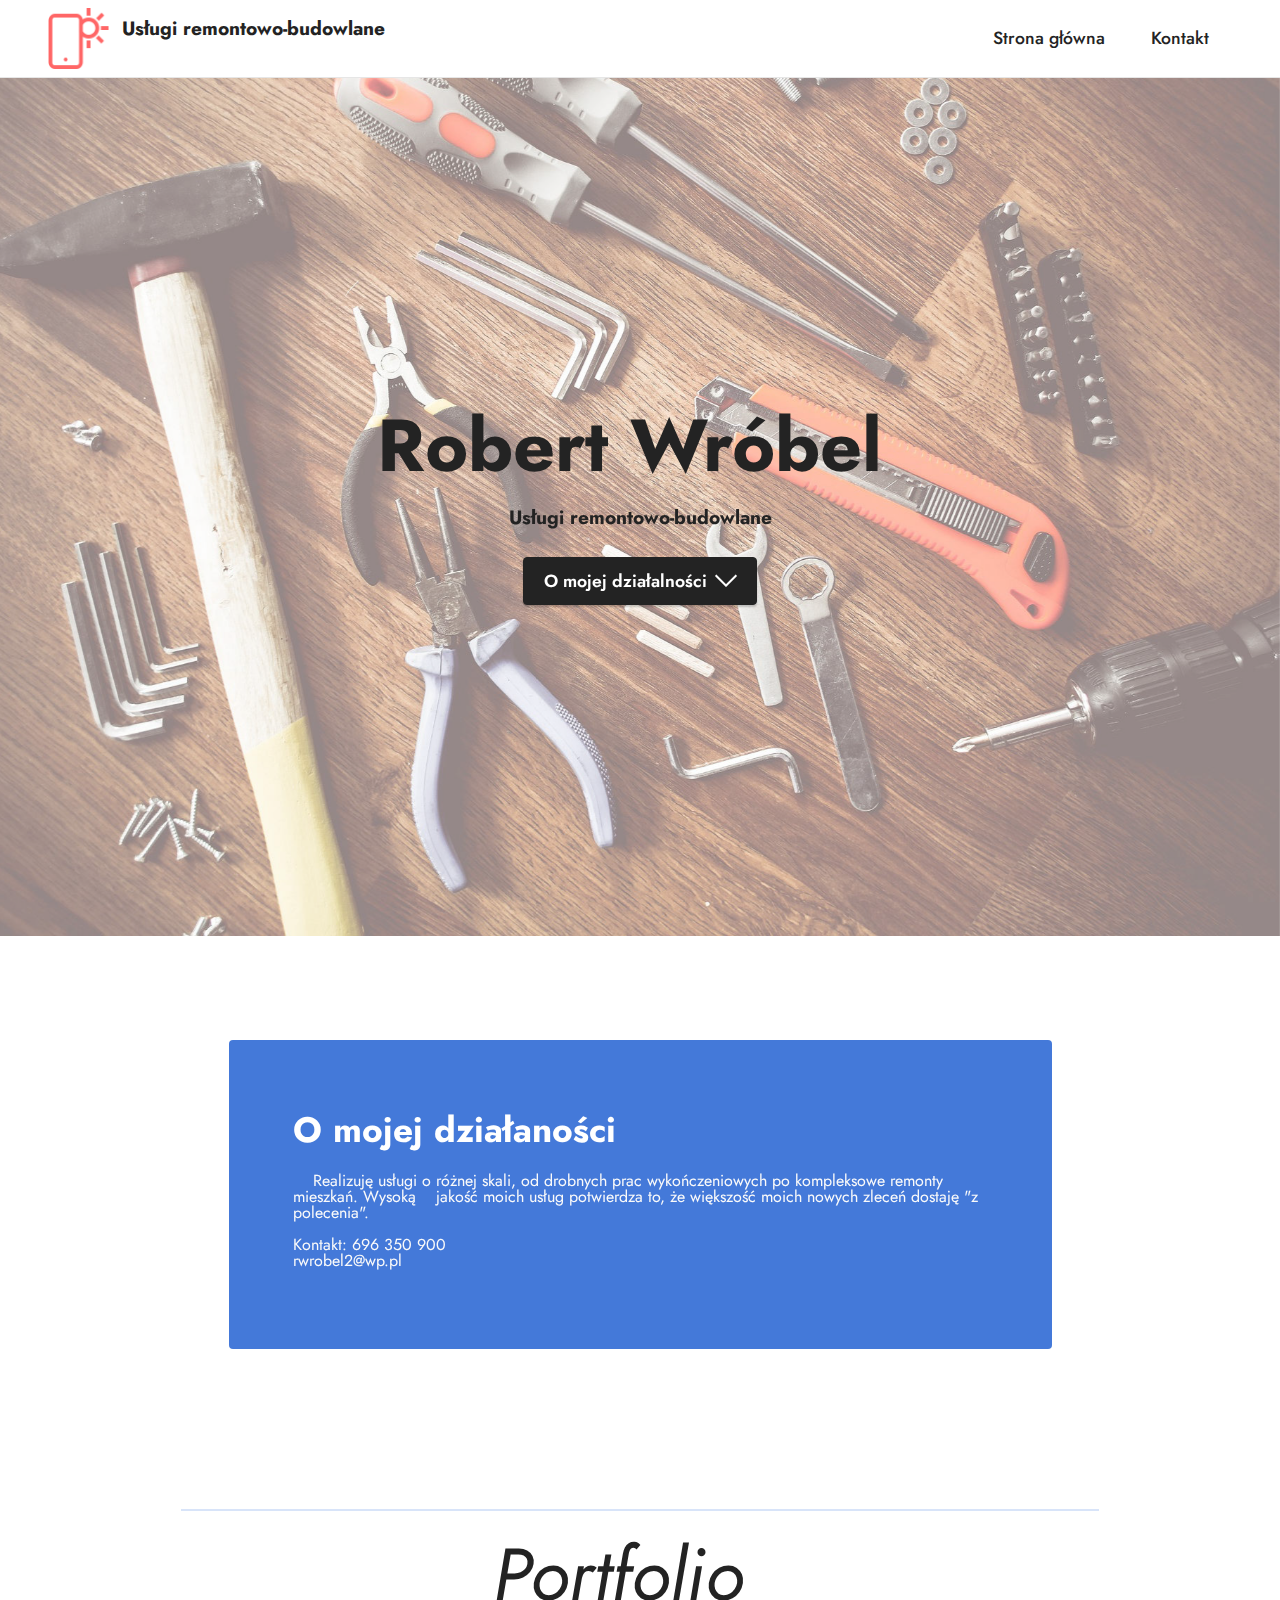
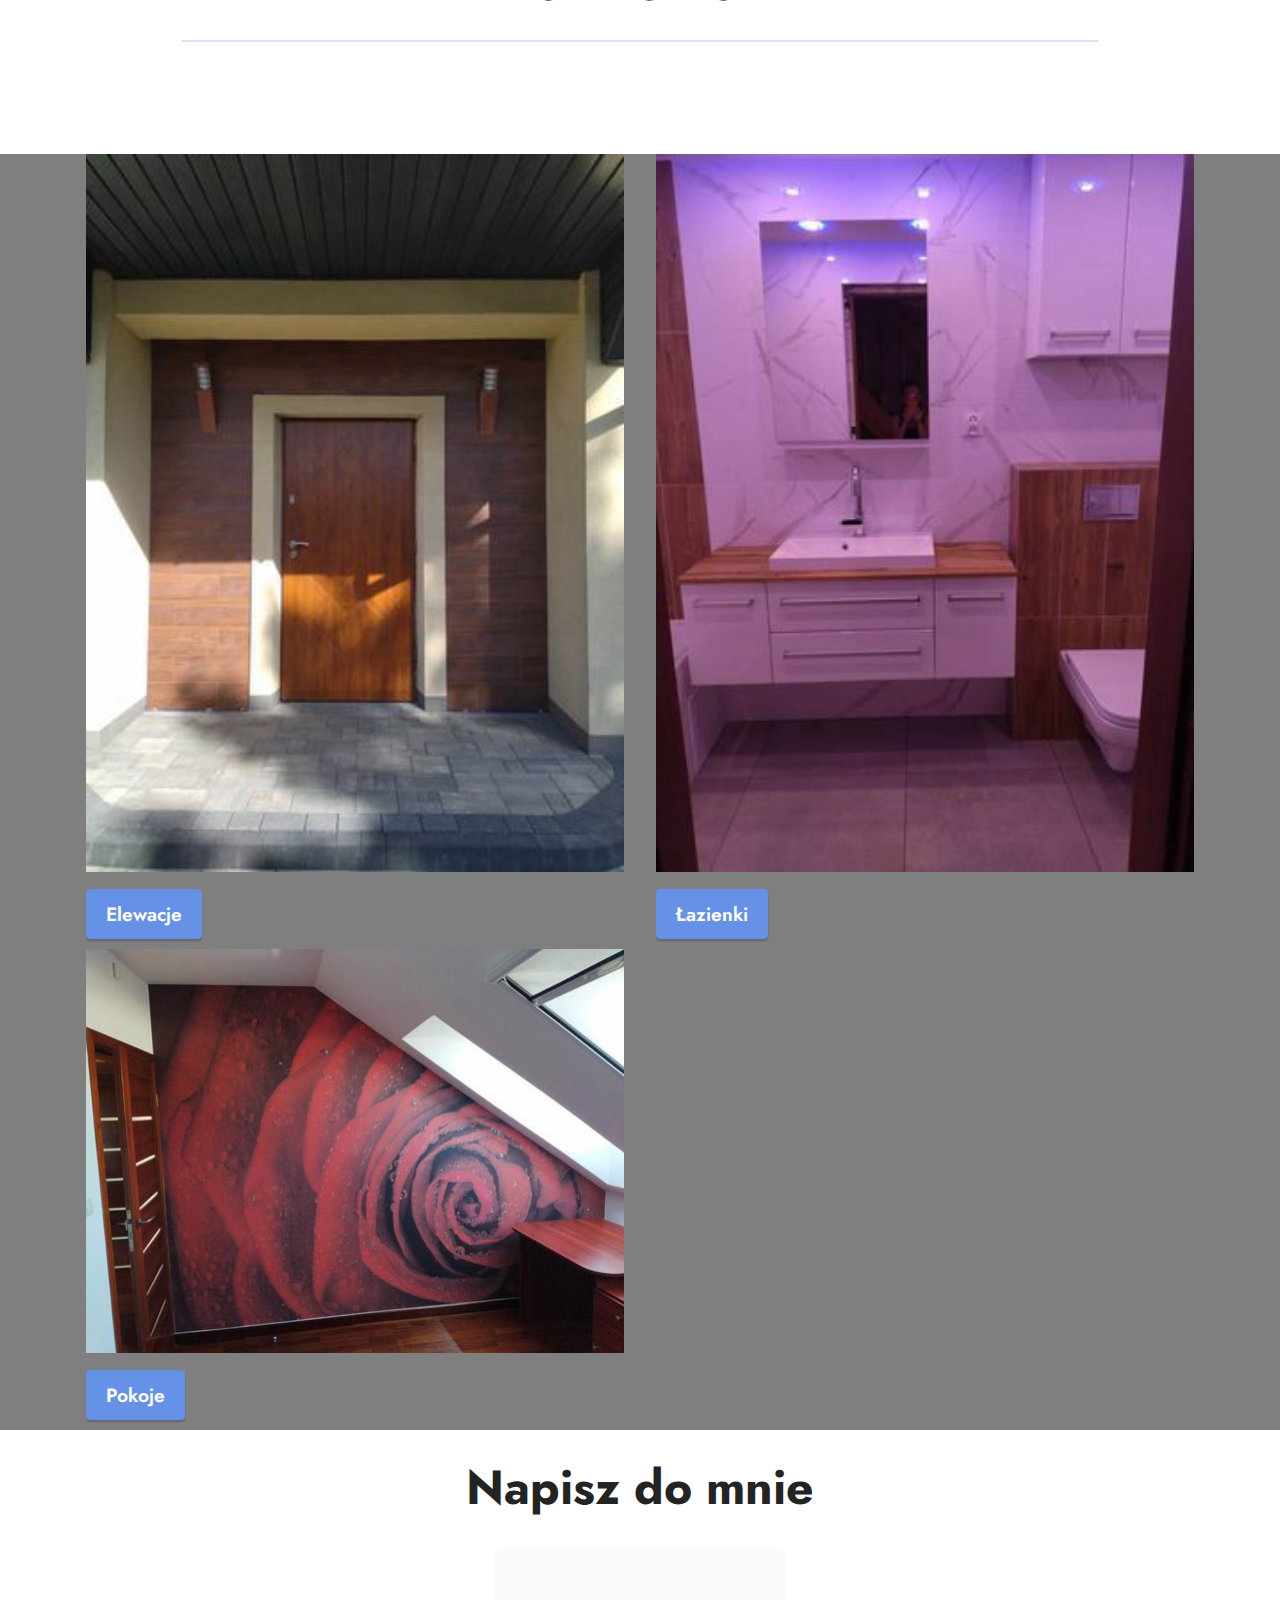
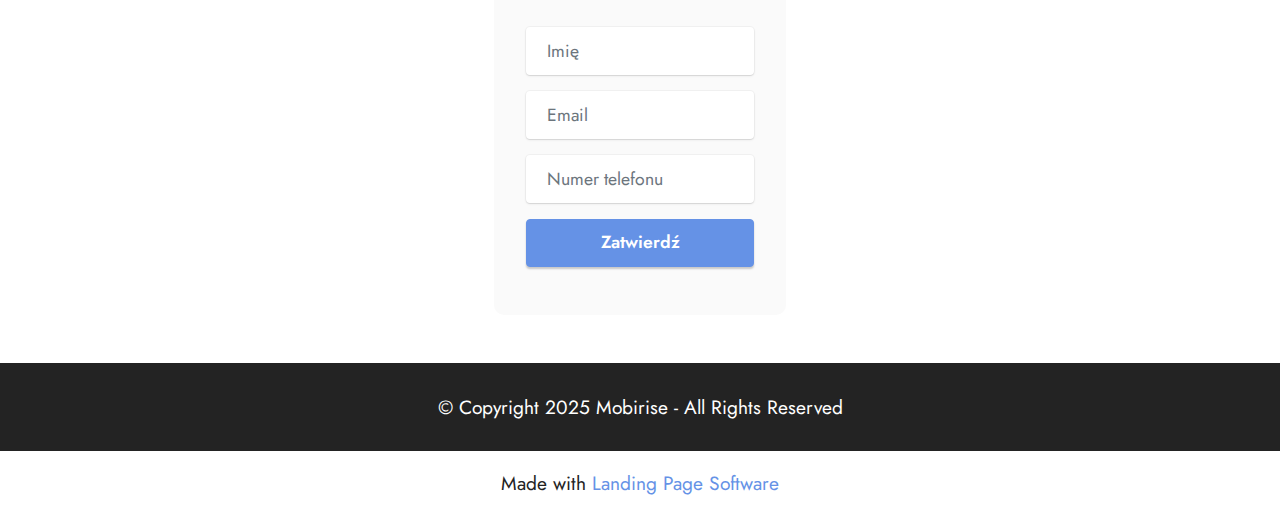
==== commit 25edd566: "Add files via upload" ====
--- a/index.html
+++ b/index.html
@@ -39,7 +39,7 @@
                         <img src="assets/images/logo.png" alt="Mobirise Website Builder" style="height: 3.8rem;">
                     </a>
                 </span>
-                <span class="navbar-caption-wrap"><a class="navbar-caption text-black text-primary display-7" href="index.html">Robert Wróbel<br><br></a></span>
+                <span class="navbar-caption-wrap"><a class="navbar-caption text-black text-primary display-7" href="index.html">Usługi remontowo-budowlane<br><br></a></span>
             </div>
             <button class="navbar-toggler" type="button" data-toggle="collapse" data-bs-toggle="collapse" data-target="#navbarSupportedContent" data-bs-target="#navbarSupportedContent" aria-controls="navbarNavAltMarkup" aria-expanded="false" aria-label="Toggle navigation">
                 <div class="hamburger">
@@ -90,7 +90,7 @@
                 <div class="card-wrapper">
                     <div class="card-box align-left">
                         <h4 class="card-title mbr-fonts-style mbr-white mb-3 display-5"><strong>O mojej działaności</strong></h4>
-                        <p>&nbsp;&nbsp;&nbsp;&nbsp;Realizuję usługi o różnej skali, od drobnych prac wykończeniowych po kompleksowe remonty mieszkań. Wysoką &nbsp;&nbsp;&nbsp;&nbsp;jakość moich usług potwierdza to, że większość moich nowych zleceń dostaję "z polecenia".
+                        <p>&nbsp;&nbsp;&nbsp;&nbsp;Realizuję usługi o różnej skali, od drobnych prac wykończeniowych po kompleksowe remonty mieszkań. Wysoką&nbsp; &nbsp; jakość moich usług potwierdza to, że większość moich nowych zleceń dostaję "z polecenia".
 <br>     
 <br>Kontakt: 696 350 900
 <br>                rwrobel2@wp.pl</p><p></p>
@@ -109,77 +109,59 @@
             <div class="col-md-12 col-lg-10">
                 <hr class="line">
                 <p class="mbr-text align-center mbr-fonts-style my-4 display-1">
-                    <em>Portfolio</em></p>
+                    <em>Portfolio&nbsp;&nbsp;</em></p>
                 <hr class="line">
             </div>
         </div>
     </div>
 </section>
 
-<section data-bs-version="5.1" class="slider4 mbr-embla cid-tv789LrZRA" id="slider4-13">
-    
-    
-    <div class="position-relative text-center">
+<section data-bs-version="5.1" class="gallery2 cid-tvoq6qBTwe" id="gallery2-1b">
+    
+    <div class="mbr-overlay"></div>
+    <div class="container">
         
-        <div class="embla mt-4" data-skip-snaps="true" data-align="center" data-contain-scroll="trimSnaps" data-auto-play-interval="5">
-            <div class="embla__viewport container">
-                <div class="embla__container">
-                    
-                    
-                    <div class="embla__slide slider-image item active" style="margin-left: 1rem; margin-right: 1rem;">
-                        <div class="slide-content">
-                            <div class="item-wrapper">
-                                <div class="item-img">
-                                    <img src="assets/images/zrzut-ekranu-2023-01-30-183225-399x540.png" alt="Mobirise Website Builder" data-slide-to="0" data-bs-slide-to="0">
-                                </div>
-                            </div>
-                            <div class="item-content">
-                                
-                                
-                                
-                            </div>
-                            <div class="mbr-section-btn item-footer mt-2"><a href="pokoje.html" class="btn btn-primary item-btn display-7">Pokoje</a></div>
-                        </div>
-                    </div><div class="embla__slide slider-image item" style="margin-left: 1rem; margin-right: 1rem;">
-                        <div class="slide-content">
-                            <div class="item-wrapper">
-                                <div class="item-img">
-                                    <img src="assets/images/326746802-526355072921376-268804166433820709-n-241x322.jpg" alt="Mobirise Website Builder" data-slide-to="1" data-bs-slide-to="1">
-                                </div>
-                            </div>
-                            <div class="item-content">
-                                
-                                
-                                
-                            </div>
-                            <div class="mbr-section-btn item-footer mt-2"><a href="page3.html" class="btn btn-primary item-btn display-7">Elewacje</a></div>
-                        </div>
-                    </div><div class="embla__slide slider-image item" style="margin-left: 1rem; margin-right: 1rem;">
-                        <div class="slide-content">
-                            <div class="item-wrapper">
-                                <div class="item-img">
-                                    <img src="assets/images/326949287-3337576243132245-8716366580008917002-n-302x403.jpg" alt="Mobirise Website Builder" data-slide-to="0" data-bs-slide-to="0">
-                                </div>
-                            </div>
-                            <div class="item-content">
-                                
-                                
-                                
-                            </div>
-                            <div class="mbr-section-btn item-footer mt-2"><a href="lazienki.html" class="btn btn-primary item-btn display-7">Łazienki</a></div>
-                        </div>
-                    </div>
-                    
-                </div>
-            </div>
-            <button class="embla__button embla__button--prev">
-                <span class="mobi-mbri mobi-mbri-arrow-prev mbr-iconfont" aria-hidden="true"></span>
-                <span class="sr-only visually-hidden visually-hidden">Previous</span>
-            </button>
-            <button class="embla__button embla__button--next">
-                <span class="mobi-mbri mobi-mbri-arrow-next mbr-iconfont" aria-hidden="true"></span>
-                <span class="sr-only visually-hidden visually-hidden">Next</span>
-            </button>
+        <div class="row mt-4">
+            
+            <div class="item features-image сol-12 col-md-6 col-lg-6 active">
+                <div class="item-wrapper">
+                    <div class="item-img">
+                        <img src="assets/images/326746802-526355072921376-268804166433820709-n-302x403.jpg" alt="Mobirise Website Builder" data-slide-to="1" data-bs-slide-to="1">
+                    </div>
+                    <div class="item-content">
+                        
+                        
+                        
+                    </div>
+                    <div class="mbr-section-btn item-footer mt-2"><a href="page3.html" class="btn btn-primary item-btn display-7">Elewacje</a></div>
+                </div>
+            </div>
+            <div class="item features-image сol-12 col-md-6 col-lg-6">
+                <div class="item-wrapper">
+                    <div class="item-img">
+                        <img src="assets/images/326949287-3337576243132245-8716366580008917002-n-302x403.jpg" alt="Mobirise Website Builder" data-slide-to="2" data-bs-slide-to="2">
+                    </div>
+                    <div class="item-content">
+                        
+                        
+                        
+                    </div>
+                    <div class="mbr-section-btn item-footer mt-2"><a href="lazienki.html" class="btn btn-primary item-btn display-7">Łazienki</a></div>
+                </div>
+            </div><div class="item features-image сol-12 col-md-6 col-lg-6">
+                <div class="item-wrapper">
+                    <div class="item-img">
+                        <img src="assets/images/327035133-980521679753924-9110752145480811873-n-537x403.jpg" alt="Mobirise Website Builder">
+                    </div>
+                    <div class="item-content">
+                        
+                        
+                        
+                    </div>
+                    <div class="mbr-section-btn item-footer mt-2"><a href="pokoje.html" class="btn btn-primary item-btn display-7">Pokoje</a></div>
+                </div>
+            </div>
+            
         </div>
     </div>
 </section>
@@ -195,10 +177,10 @@
         </div>
         <div class="row justify-content-center mt-4">
             <div class="col-lg-8 mx-auto mbr-form" data-form-type="formoid">
-                <form action="https://mobirise.eu/" method="POST" class="mbr-form form-with-styler mx-auto" data-form-title="Form Name"><input type="hidden" name="email" data-form-email="true" value="JzW8FlviLFvSCgoPWXh3o+Fvht8se5a6phlQf7OPJPvnVdCBbpchn88rn/I0ZXKbi/KLEJjmMRMumKN4Ha7NkJmbEX9E3J4EGrkd2JS1GinB0fbEbDfRfJUutS1zzSpu">
+                <form action="https://mobirise.eu/" method="POST" class="mbr-form form-with-styler mx-auto" data-form-title="Form Name"><input type="hidden" name="email" data-form-email="true" value="UZd5TVsNPe9HDOht8zHnZPi9R50DMz8W4VJr+7mvYFwP0zTg2Cxpd2l0BuP/eCDdYIf2QGOh3CvfhKJQgf6TGYN7MHXFTezXDclwxx3D+zraVhx30s0FBXGimngv9rhK">
                     <p class="mbr-text mbr-fonts-style align-center mb-4 display-7"></p>
                     <div class="row">
-                        <div hidden="hidden" data-form-alert="" class="alert alert-success col-12">(wiadomość)</div>
+                        <div hidden="hidden" data-form-alert="" class="alert alert-success col-12">Wysłano</div>
                         <div hidden="hidden" data-form-alert-danger="" class="alert alert-danger col-12">
                             Oops...! some problem!
                         </div>
@@ -213,9 +195,7 @@
                         <div data-for="phone" class="col-lg-12 col-md-12 col-sm-12 form-group mb-3">
                             <input type="tel" name="phone" placeholder="Numer telefonu" data-form-field="phone" class="form-control" value="" id="phone-form7-m">
                         </div>
-                        <div class="col-auto mbr-section-btn align-center">
-                            <button type="submit" class="btn btn-primary display-4">Submit</button>
-                        </div>
+                        <div class="col-auto mbr-section-btn align-center"><button type="submit" class="btn btn-primary display-4">Zatwierdź<br></button></div>
                     </div>
                 </form>
             </div>
@@ -238,7 +218,7 @@
             </div>
         </div>
     </div>
-</section><section class="display-7" style="padding: 0;align-items: center;justify-content: center;flex-wrap: wrap;    align-content: center;display: flex;position: relative;height: 4rem;"><a href="https://mobiri.se/" style="flex: 1 1;height: 4rem;position: absolute;width: 100%;z-index: 1;"><img alt="" style="height: 4rem;" src="[data-uri]"></a><p style="margin: 0;text-align: center;" class="display-7">Made with &#8204;</p><a style="z-index:1" href="https://mobirise.com/builder/web-design-program.html">Website Design Program</a></section><script src="assets/bootstrap/js/bootstrap.bundle.min.js"></script>  <script src="assets/parallax/jarallax.js"></script>  <script src="assets/smoothscroll/smooth-scroll.js"></script>  <script src="assets/ytplayer/index.js"></script>  <script src="assets/dropdown/js/navbar-dropdown.js"></script>  <script src="assets/embla/embla.min.js"></script>  <script src="assets/embla/script.js"></script>  <script src="assets/theme/js/script.js"></script>  <script src="assets/formoid/formoid.min.js"></script>  
+</section><section class="display-7" style="padding: 0;align-items: center;justify-content: center;flex-wrap: wrap;    align-content: center;display: flex;position: relative;height: 4rem;"><a href="https://mobiri.se/" style="flex: 1 1;height: 4rem;position: absolute;width: 100%;z-index: 1;"><img alt="" style="height: 4rem;" src="[data-uri]"></a><p style="margin: 0;text-align: center;" class="display-7">Made with &#8204;</p><a style="z-index:1" href="https://mobirise.com/builder/landing-page-software.html">Landing Page Software</a></section><script src="assets/bootstrap/js/bootstrap.bundle.min.js"></script>  <script src="assets/parallax/jarallax.js"></script>  <script src="assets/smoothscroll/smooth-scroll.js"></script>  <script src="assets/ytplayer/index.js"></script>  <script src="assets/dropdown/js/navbar-dropdown.js"></script>  <script src="assets/theme/js/script.js"></script>  <script src="assets/formoid/formoid.min.js"></script>  
   
   
 </body>
